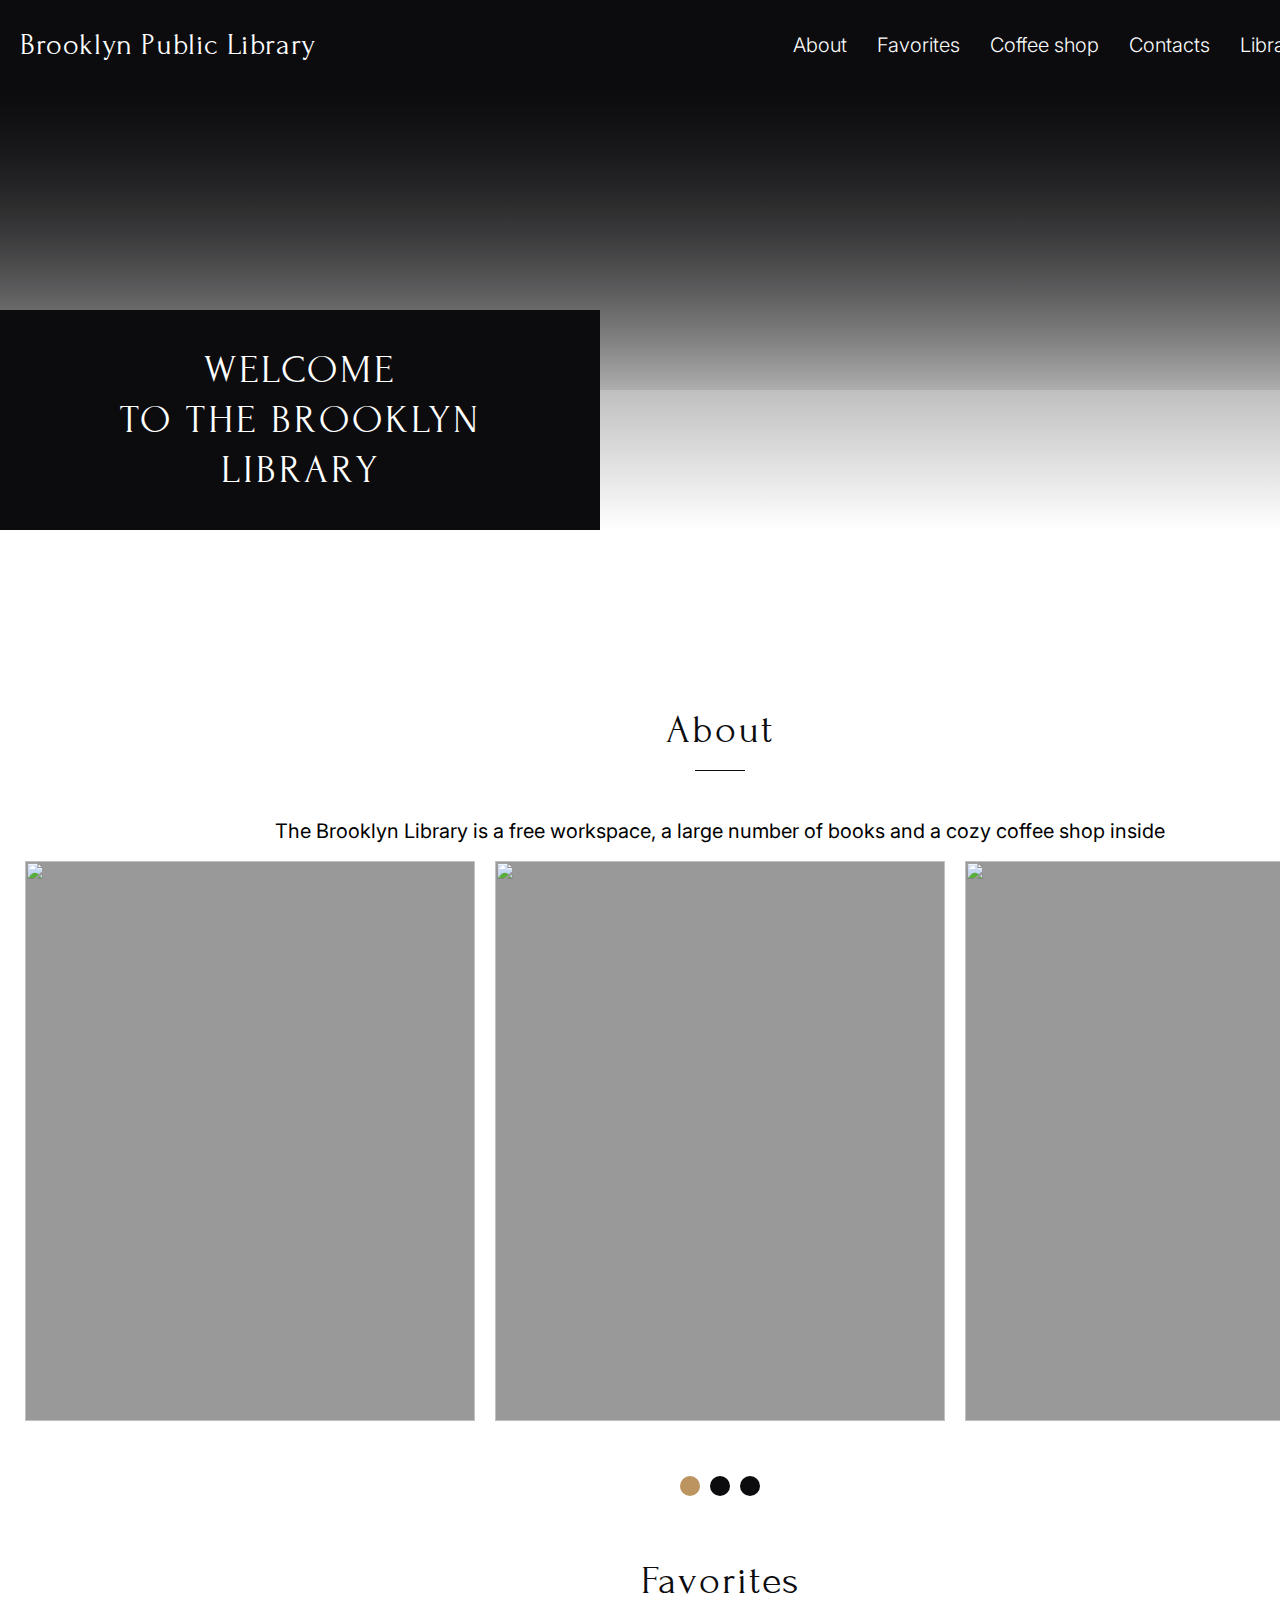
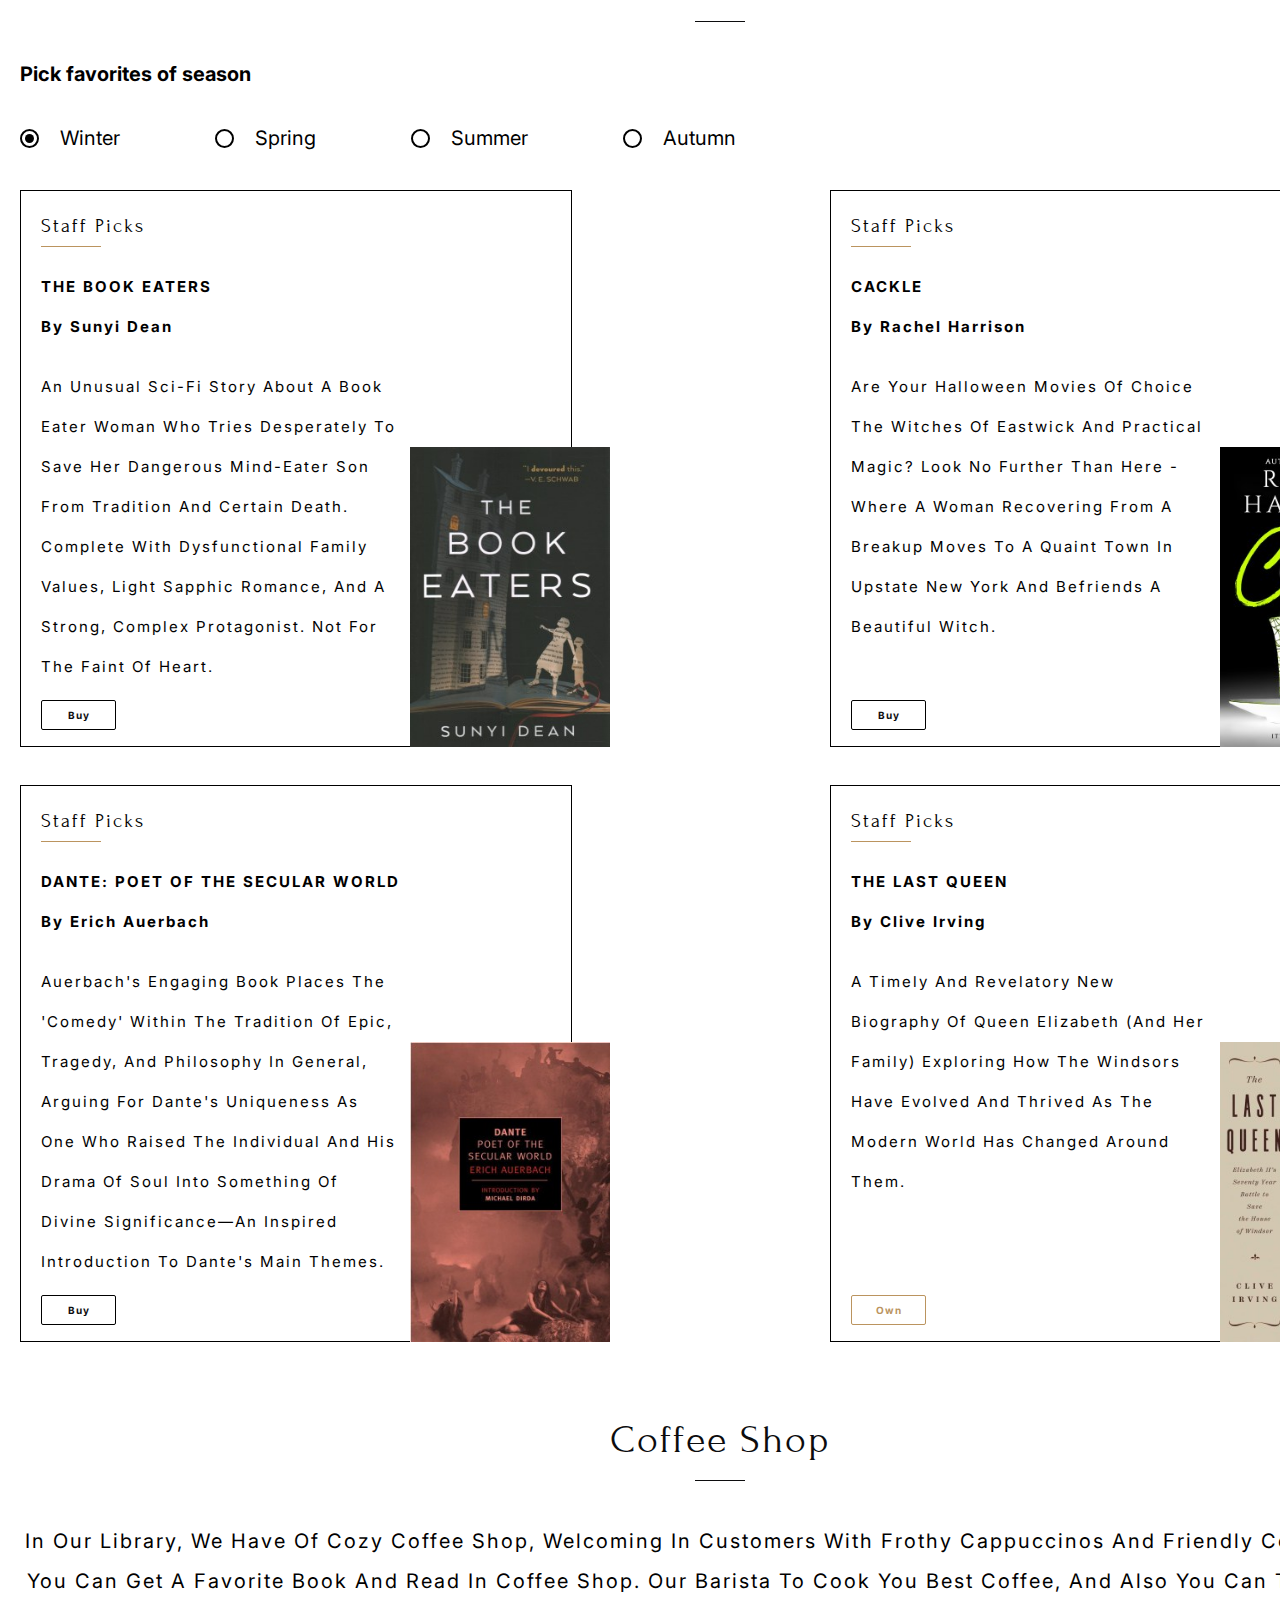
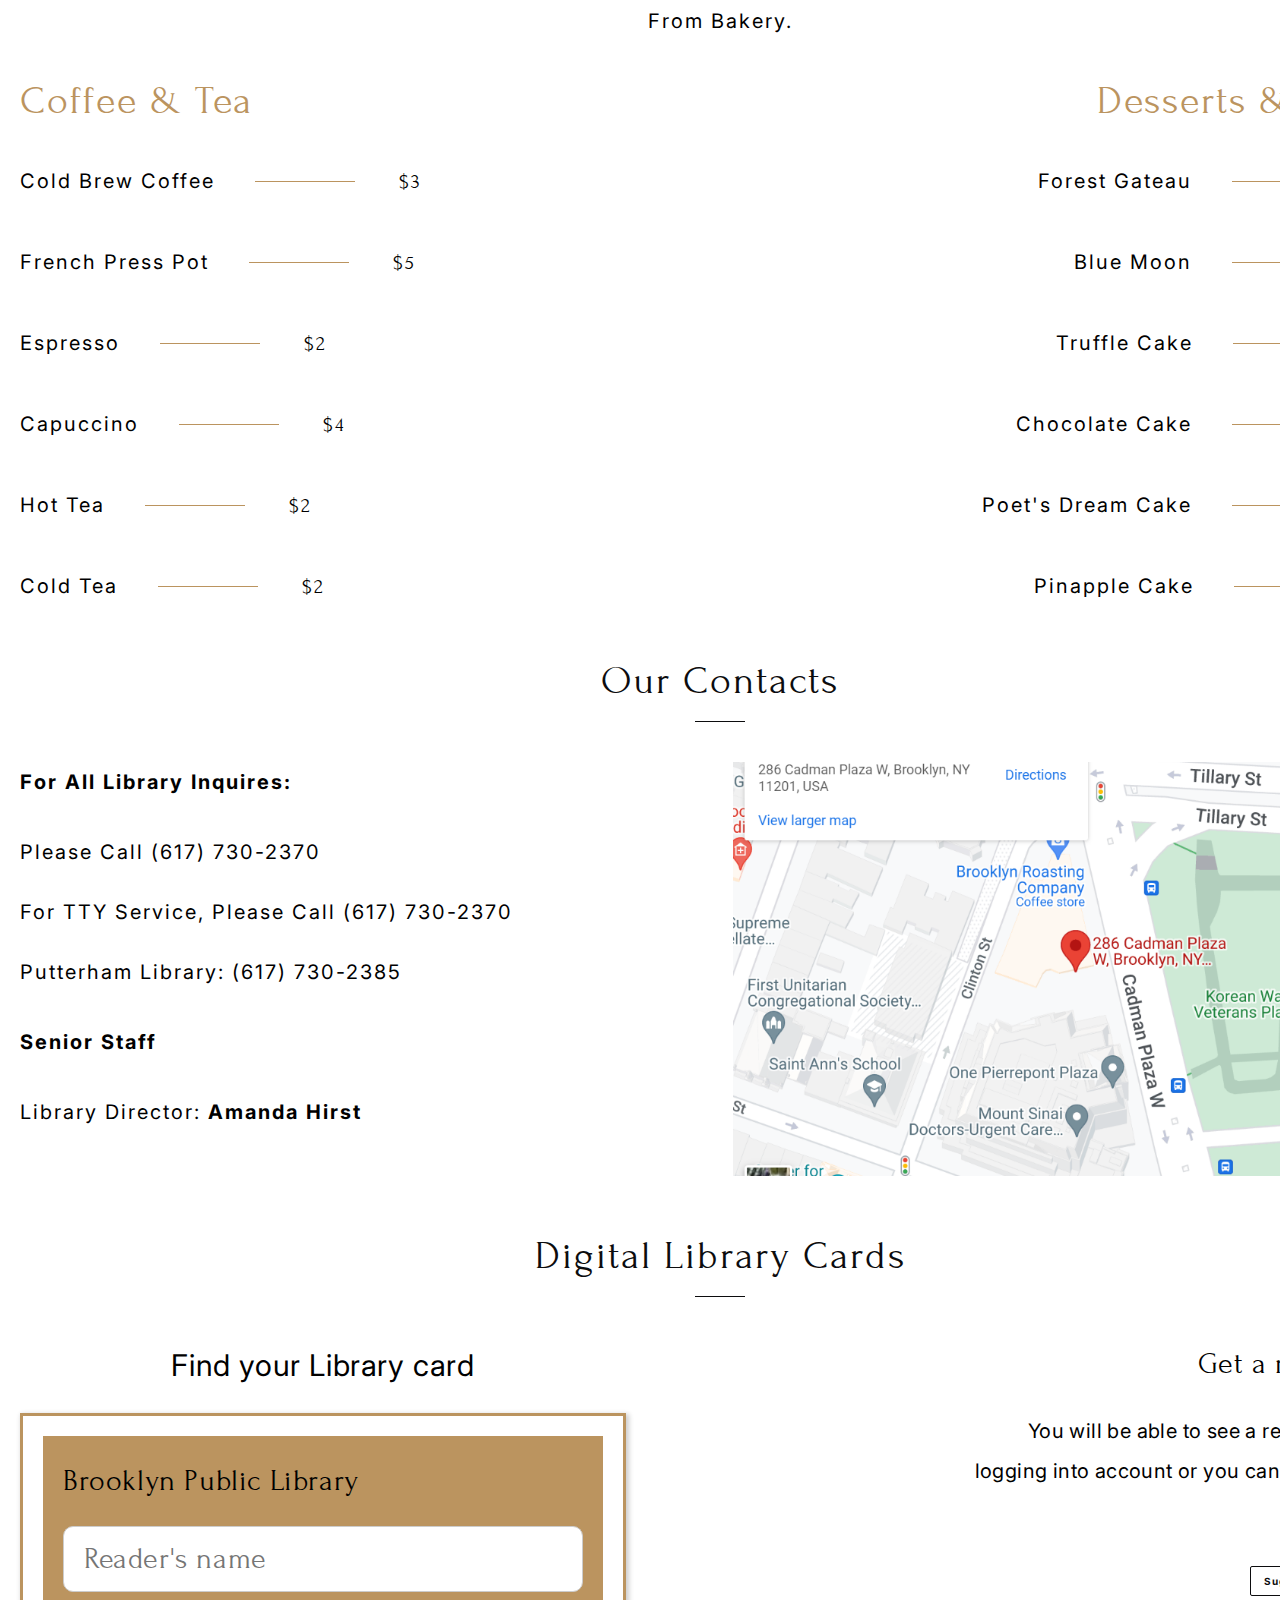
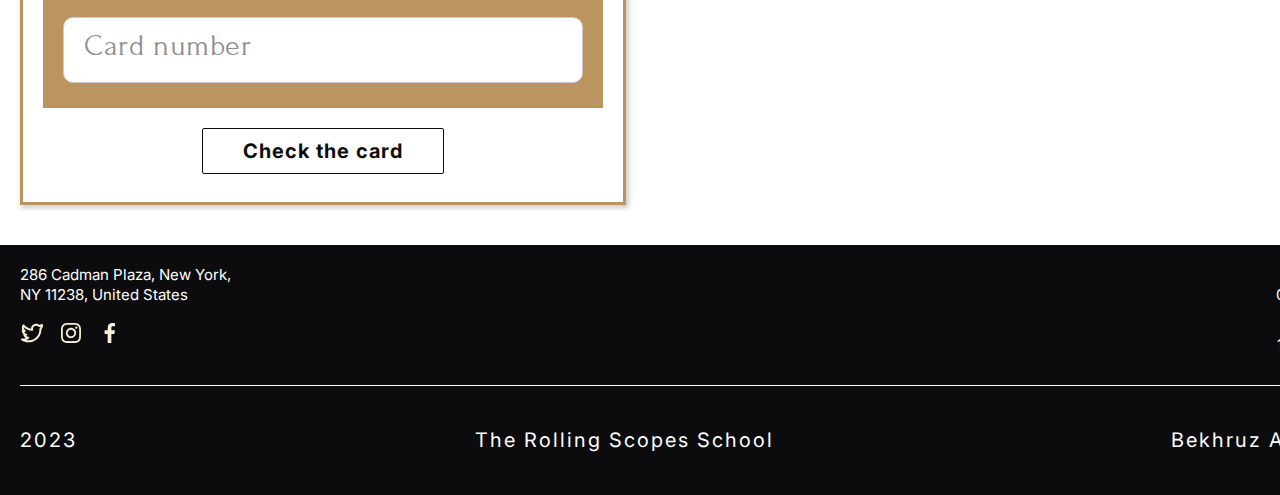
==== library/index.html @ 041064e8 "feat: change index.html, style.css, index.js files" ====
<!DOCTYPE html>
<html lang="en">

<head>
    <meta charset="UTF-8">
    <meta name="viewport" content="width=device-width, initial-scale=1.0">
    <title>Library</title>
    <link rel="stylesheet" href="style.css">
    <!------------------------------------------------------------------------->
    <link rel="preconnect" href="https://fonts.googleapis.com">
    <link rel="preconnect" href="https://fonts.gstatic.com" crossorigin>
    <link
        href="https://fonts.googleapis.com/css2?family=Forum&family=Inter:wght@100;200;300;400;500;600;700;800;900&family=Quicksand:wght@300;400;500;600;700&display=swap"
        rel="stylesheet">
    <!------------------------------------------------------------------------->
    <link rel="preconnect" href="https://fonts.googleapis.com">
    <link rel="preconnect" href="https://fonts.gstatic.com" crossorigin>
    <link
        href="https://fonts.googleapis.com/css2?family=Inter:wght@100;200;300;400;500;600;700;800;900&family=Quicksand:wght@300;400;500;600;700&display=swap"
        rel="stylesheet">
</head>

<body>
    <div class="content">
        <header class="header">

            <div class="header-left-side">
                <a href="index.html">Brooklyn Public Library</a>
            </div>

            <div class="header-right-side">
                <ul class="nav">
                    <li><a href="#about">About</a></li>
                    <li><a href="#favorites">Favorites</a></li>
                    <li><a href="#CoffeeShop">Coffee shop</a></li>
                    <li><a href="#contacts">Contacts</a></li>
                    <li><a href="#LibraryCard">Library Card</a></li>
                </ul>

                <a href="#" style="height: 38px;"><img src="img/icon_profile.svg" alt="icon_profile"
                        class="icon_profile"></a>
            </div>

        </header>

        <!------------------------------------------------------------------------->

        <section class="welcome">
            <div class="welcome_gradient">
                <div class="welcome_text_box">
                    <div class="welcome_text">Welcome </br>to the Brooklyn Library</div>
                </div>
            </div>
        </section>

        <!------------------------------------------------------------------------->

        <section class="about" id="about">
            <h2 class="title">About</h2>

            <div class="about_text">The Brooklyn Library is a free workspace, a large number of books and a cozy coffee
                shop inside</div>

            <div class="display-area">
                <div class="cards-wrapper">

                    <div class="card"><img src="/bekhruzakhmadjanov-JSFEPRESCHOOL2023Q2/library/img/img1.jpg" alt=""
                            style="width: 450px; height: 560px; object-fit: cover;">
                    </div>
                    <div class="card"><img src="/bekhruzakhmadjanov-JSFEPRESCHOOL2023Q2/library/img/img2.jpg" alt=""
                            style="width: 450px; height: 560px; object-fit: cover;">
                    </div>
                    <div class="card"><img src="/bekhruzakhmadjanov-JSFEPRESCHOOL2023Q2/library/img/img3.jpg" alt=""
                            style="width: 450px; height: 560px; object-fit: cover;">
                    </div>

                    <div class="card"><img src="/bekhruzakhmadjanov-JSFEPRESCHOOL2023Q2/library/img/img2.jpg" alt=""
                            style="width: 450px; height: 560px; object-fit: cover;">
                    </div>
                    <div class="card"><img src="/bekhruzakhmadjanov-JSFEPRESCHOOL2023Q2/library/img/img3.jpg" alt=""
                            style="width: 450px; height: 560px; object-fit: cover;">
                    </div>
                    <div class="card"><img src="/bekhruzakhmadjanov-JSFEPRESCHOOL2023Q2/library/img/img4.jpg" alt=""
                            style="width: 450px; height: 560px; object-fit: cover;">
                    </div>

                    <div class="card"><img src="/bekhruzakhmadjanov-JSFEPRESCHOOL2023Q2/library/img/img3.jpg" alt=""
                            style="width: 450px; height: 560px; object-fit: cover;">
                    </div>
                    <div class="card"><img src="/bekhruzakhmadjanov-JSFEPRESCHOOL2023Q2/library/img/img4.jpg" alt=""
                            style="width: 450px; height: 560px; object-fit: cover;">
                    </div>
                    <div class="card"><img src="/bekhruzakhmadjanov-JSFEPRESCHOOL2023Q2/library/img/img5.jpg" alt=""
                            style="width: 450px; height: 560px; object-fit: cover;">
                    </div>
                </div>
            </div>

            <div class="dots-wrapper">
                <button class="dot active"></button>
                <button class="dot"></button>
                <button class="dot"></button>
            </div>

            <script src="index.js"></script>

        </section>

        <!------------------------------------------------------------------------->

        <section class="favorites" id="favorites">
            <h2 class="title">Favorites</h2>
            <p>Pick favorites of season</p>


            <div class="season_picker">

                <label class="container">Winter
                    <input type="radio" id="winter" checked="checked" name="radio">
                    <span class="checkmark"></span>
                </label>

                <label class="container">Spring
                    <input type="radio" id="spring" name="radio">
                    <span class="checkmark"></span>
                </label>

                <label class="container">Summer
                    <input type="radio" id="summer" name="radio">
                    <span class="checkmark"></span>
                </label>

                <label class="container">Autumn
                    <input type="radio" id="autumn" name="radio">
                    <span class="checkmark"></span>
                </label>

            </div>


            <div class="favorits_items">

                <div class="first_book">
                    <div class="book_container">
                        <p class="staff_picks">Staff Picks</p>

                        <div class="book_title"> THE BOOK EATERS
                            <br>By Sunyi Dean
                        </div>
                        <p class="book_description">An unusual sci-fi story about a book eater woman who tries
                            desperately to save her dangerous mind-eater son from tradition and certain death. Complete
                            with dysfunctional family values, light Sapphic romance, and a strong, complex protagonist.
                            Not for the faint of heart.</p>

                        <button class="buy_book"><a href="#">Buy</a></button>
                    </div>
                    <img src="img/the-book-eaters.jpg" alt="the-book-eaters" class="book-img">
                </div>

                <div class="second_book">
                    <div class="book_container">
                        <p class="staff_picks">Staff Picks</p>

                        <div class="book_title">CACKLE
                            <br>By Rachel Harrison
                        </div>
                        <p class="book_description">Are your Halloween movies of choice The Witches of Eastwick and
                            Practical Magic? Look no further than here - where a woman recovering from a breakup moves
                            to a quaint town in upstate New York and befriends a beautiful witch.</p>

                        <button class="buy_book"><a href="#">Buy</a></button>
                    </div>
                    <img src="img/cackle.jpg" alt="cackle" class="book-img">
                </div>

                <div class="third_book">
                    <div class="book_container">
                        <p class="staff_picks">Staff Picks</p>

                        <div class="book_title">DANTE: POET OF THE SECULAR WORLD
                            <br>By Erich Auerbach
                        </div>
                        <p class="book_description">Auerbach's engaging book places the 'Comedy' within the tradition of
                            epic, tragedy, and philosophy in general, arguing for Dante's uniqueness as one who raised
                            the individual and his drama of soul into something of divine significance—an inspired
                            introduction to Dante's main themes.</p>

                        <button class="buy_book"><a href="#">Buy</a></button>
                    </div>
                    <img src="img/dante.jpg" alt="dante: poet-of-the-secular-world" class="book-img">
                </div>

                <div class="fourth_book">
                    <div class="book_container">
                        <p class="staff_picks">Staff Picks</p>

                        <div class="book_title">THE LAST QUEEN
                            <br>By Clive Irving
                        </div>
                        <p class="book_description">A timely and revelatory new biography of Queen Elizabeth (and her
                            family) exploring how the Windsors have evolved and thrived as the modern world has changed
                            around them.</p>

                        <button class="own_book"><a href="#">Own</a></button>
                    </div>
                    <img src="img/the-last-queen.jpg" alt="the-last-queen" class="book-img">
                </div>
            </div>

        </section>

        <!------------------------------------------------------------------------->

        <section class="CoffeeShop" id="CoffeeShop">
            <h2 class="title">Coffee Shop</h2>

            <div class="coffee_shop_text">In our library, we have of cozy coffee shop, welcoming in customers with
                frothy cappuccinos and friendly conversation.
                you can get a favorite book and read in coffee shop. Our barista to cook you best coffee, and also you
                can try desserts from bakery.</div>

            <div class="shop_menu">
                <div class="menu_left_side">
                    <div class="menu_title">Coffee & Tea</div>
                    <div class="drinks">
                        <div class="menu_item">
                            <span class="menu_text">Cold Brew Coffee</span>
                            <span class="menu_price">$3</span>
                        </div>

                        <div class="menu_item">
                            <span class="menu_text">French Press Pot</span>
                            <span class="menu_price">$5</span>
                        </div>

                        <div class="menu_item">
                            <span class="menu_text">Espresso</span>
                            <span class="menu_price">$2</span>
                        </div>

                        <div class="menu_item">
                            <span class="menu_text">Capuccino</span>
                            <span class="menu_price">$4</span>
                        </div>

                        <div class="menu_item">
                            <span class="menu_text">Hot Tea</span>
                            <span class="menu_price">$2</span>
                        </div>

                        <div class="menu_item">
                            <span class="menu_text">Cold Tea</span>
                            <span class="menu_price">$2</span>
                        </div>
                    </div>
                </div>

                <div class="menu_right_side">
                    <div class="menu_title">Desserts & Cakes</div>
                    <div class="desserts">
                        <div class="menu_item">
                            <span class="menu_text">Forest Gateau</span>
                            <span class="menu_price">$16</span>
                        </div>

                        <div class="menu_item">
                            <span class="menu_text">Blue Moon</span>
                            <span class="menu_price">$16</span>
                        </div>

                        <div class="menu_item">
                            <span class="menu_text">Truffle Cake</span>
                            <span class="menu_price">$15</span>
                        </div>

                        <div class="menu_item">
                            <span class="menu_text">Chocolate Cake</span>
                            <span class="menu_price">$18</span>
                        </div>

                        <div class="menu_item">
                            <span class="menu_text">Poet's Dream Cake</span>
                            <span class="menu_price">$16</span>
                        </div>

                        <div class="menu_item">
                            <span class="menu_text">Pinapple Cake</span>
                            <span class="menu_price">$14</span>
                        </div>
                    </div>
                </div>
            </div>
        </section>

        <!------------------------------------------------------------------------->

        <section class="contacts" id="contacts">
            <h2 class="title">Our Contacts</h2>

            <div class="contacts_content">
                <div class="contacts_left_side">
                    <div class="contacts_title">For All Library Inquires: </div>
                    <p class="contacts_text">Please call <a href="tel:+76177302370">(617) 730-2370</a>
                        <br>For TTY service, please call <a href="tel:+76177302370">(617) 730-2370</a>
                        <br>Putterham Library: <a href="tel:+76177302385">(617) 730-2385</a>
                    </p>

                    <div class="contacts_title">Senior Staff</div>
                    <p class="contacts_text">Library Director:
                        <b><a href="mailto:AmandaHirst@gmail.com">Amanda Hirst</a></b>
                    </p>
                </div>

                <div class="contacts_right_side">
                    <img src="img/map.png" alt="map" class="map">
                </div>
            </div>
        </section>

        <!------------------------------------------------------------------------->

        <section class="LibraryCard" id="LibraryCard">
            <h2 class="title">Digital Library Cards</h2>

            <div class="library_card_content">
                <div class="library_card_left_side">
                    <p class="find_card_title">Find your Library card</p>

                    <div class="find_card_box">
                        <div class="input_info_box">
                            <p class="box_title">Brooklyn Public Library</p>
                            <input type="text" class="reader_name" id="name" name="reader_name"
                                placeholder="Reader's name">
                            <input type="number" class="card_number" id="number" name="card_number"
                                placeholder="Card number">
                        </div>

                        <div class="check_button">
                            <button class="check_the_card">Check the card</button>
                        </div>
                    </div>
                </div>

                <div class="library_card_right_side">
                    <p class="get_card_title">Get a reader card</p>
                    <p class="get_card_text">You will be able to see a reader card after logging into account or you can
                        register a new account</p>

                    <div class="library_card_buttons">
                        <button class="sign_up"><a href="#">Sugn Up</a></button>
                        <button class="log_in"><a href="#">Log in</a></button>
                    </div>
                </div>
            </div>
        </section>

        <!------------------------------------------------------------------------->

        <footer>
            <div class="top">
                <div class="top_left_side">
                    <p class="footer_address">286 Cadman Plaza, New York, NY 11238, United States</p>
                    <div class="social_media">
                        <ul>
                            <li><a href="https://twitter.com/"><img src="img/u_twitter-alt.svg" alt="twitter"></a></li>
                            <li><a href="https://www.instagram.com/"><img src="img/u_instagram.svg" alt="instagram"></a>
                            </li>
                            <li><a href="https://www.facebook.com/"><img src="img/u_facebook-f.svg" alt="facebook"></a>
                            </li>
                        </ul>
                    </div>
                </div>

                <div class="top_right_side">
                    <p>Mon - Fri
                        <br>08:00 am - 07:00 pm
                    </p>

                    <p>Sat - Sun
                        <br>10:00 am - 06:00 pm
                    </p>
                </div>
            </div>

            <div class="bottom">
                <p>2023</p>
                <p class="rs_school"><a href="https://rs.school/js-stage0/">The Rolling Scopes School</a></p>
                <p><a href="https://github.com/Bekhruzakhmadjanov">Bekhruz Akhmadjonov</a></p>
            </div>
        </footer>

    </div> <!-- End div 'content' -->
</body>

</html>
---- library/style.css ----
body {
    display: flex;
    flex-direction: column;
    justify-content: center;
    background: #000000;
    margin: 0;
    padding: 0;
}

.content {
    max-width: 1440px;
    margin: 0 auto;
    background: linear-gradient(180deg, #0C0C0E 0%, #0C0C0E 0.01%, rgba(255, 255, 255, 0.1) 10%);
    background-color: #FFF;
}


/*********************************************/


.header {
    width: 1440px;
    max-height: 90px;
    left: 0px;
    top: 0px;

    background: #0C0C0E;

    display: flex;
    align-items: center;
    justify-content: center;
    justify-content: space-between;
}

.header-left-side {
    padding: 20px;
    color: #FFF;
    font-family: 'Forum', cursive;
    font-size: 30px;
    font-style: normal;
    font-weight: 400;
    line-height: 50px;
    /* 166.667% */
    letter-spacing: 0.6px;
}

.header-right-side {
    padding: 0 20px;
    color: #FFF;
    font-family: 'Inter', sans-serif;
    font-size: 20px;
    font-style: normal;
    font-weight: 300;
    line-height: 50px;
    /* 250% */
    display: flex;
    align-items: center;
    justify-content: center;
    gap: 40px;
}

ul.nav {
    gap: 30px;
}

.icon_profile {
    width: 28px;
    height: 28px;
}


/*********************************************/


.welcome {
    background-image: url("https://i.ibb.co/bB6SVSM/welcome-1440.jpg");
    background-size: cover;
    background-position: center;
    width: 100%;
    height: 600px;
}

.welcome_text {
    background-color: #0C0C0E;
    color: #FFF;
    text-align: center;
    font-family: 'Forum', cursive;
    font-size: 40px;
    font-style: normal;
    font-weight: 400;
    line-height: 50px;
    /* 125% */
    letter-spacing: 3px;
    text-transform: uppercase;

    width: 520px;
    display: flex;
    height: 150px;
    padding: 35px 40px;
    justify-content: center;
    align-items: center;
    flex-shrink: 0;
}

.welcome_text_box {
    padding-top: 220px;
}

.welcome_gradient {
    width: 1440px;
    height: 300px;
    flex-shrink: 0;
    background: linear-gradient(180deg, #0C0C0E 0%, #0C0C0E 0.01%, rgba(18, 18, 21, 0.10) 100%);
}


/*********************************************/


.about {
    background-color: #FFF;
}

.title {
    display: flex;
    justify-content: center;
    align-items: center;
    flex-direction: column;
    padding: 20px;
    margin: 0;
}

.title::after {
    width: 50px;
    height: 1px;
    flex-shrink: 0;
    background: #0C0C0E;
    content: "";
    display: block;
    margin: 20px auto;
}

.about_text {
    color: #000;
    text-align: center;
    font-family: Inter;
    font-size: 20px;
    font-style: normal;
    font-weight: 400;
    line-height: 40px;
    /* 200% */
}

.card {
    height: 560px;
    background-color: rgba(0, 0, 0, 0.4);
    color: white;
    font-size: 40px;
    margin: 10px;
    flex: 200px 0 0;
}

.cards img {
    width: 100%;
    object-fit: cover;
}

.cards-wrapper {
    display: flex;
    transition: ease 0.5s;
}

.display-area {
    width: 1410px;
    overflow-x: hidden;
    margin: auto;
}

.dots-wrapper {
    display: flex;
    justify-content: center;
    margin: auto;
    padding: 40px 0;
}

.dot {
    border: none;
    background: #0C0C0E;
    width: 20px;
    height: 20px;
    margin: 5px;
    border-radius: 50%;
    outline: none;
}

.dot:hover {
    background: #BB945F;
    transition: 0.3s;
    cursor: pointer;
}

.dot.active {
    background: #BB945F;
}



/*********************************************/

.favorites {
    display: flex;
    flex-direction: column;
}


.favorites p {
    color: #000;
    font-family: Inter;
    font-size: 20px;
    font-style: normal;
    font-weight: 700;
    line-height: normal;
    padding: 0 20px;
    margin: 0;
}


.season_picker .container {
    position: relative;
    padding: 0 90px 0 40px;
    cursor: pointer;

    color: #000;
    font-family: Inter;
    font-size: 20px;
    font-style: normal;
    font-weight: 400;
    line-height: normal;
}

.season_picker {
    padding: 40px 0 0 20px;
}

/* Hide the browser's default radio button */
.season_picker .container input {
    position: absolute;
    opacity: 0;
    cursor: pointer;
}

/* Create a custom radio button */
.checkmark {
    position: absolute;
    top: 2.5px;
    left: 0;
    height: 15px;
    width: 15px;
    border-radius: 50%;
    border: 2px solid #000;
}

/* Create the indicator (the dot/circle - hidden when not checked) */
.checkmark:after {
    content: "";
    position: absolute;
    display: none;
}

/* Show the indicator (dot/circle) when checked */
.season_picker .container input:checked~.checkmark:after {
    display: block;
}

/* Style the indicator (dot/circle) */
.season_picker .container .checkmark:after {
    top: 3px;
    left: 3px;
    width: 9px;
    height: 9px;
    border-radius: 50%;
    background: #000;
}


.favorits_items {
    display: flex;
    flex-direction: row;
    margin: 0;
    flex-wrap: wrap;
    column-gap: 200px;
    padding-bottom: 40px;
}

.first_book {
    width: 590px;
    height: 555px;
    flex-shrink: 0;

    padding: 40px 0 0 20px;
    display: flex;
    position: relative;
}

.second_book {
    width: 590px;
    height: 555px;
    flex-shrink: 0;

    padding: 40px 0 0 20px;
    display: flex;
    position: relative;
}

.third_book {
    width: 590px;
    height: 555px;
    flex-shrink: 0;

    padding: 40px 0 0 20px;
    display: flex;
    position: relative;
}

.fourth_book {
    width: 590px;
    height: 555px;
    flex-shrink: 0;

    padding: 40px 0 0 20px;
    display: flex;
    position: relative;
}

.book_container {
    width: 550px;
    height: 555px;
    flex-shrink: 0;
    border: 1px solid #000;
}

p.staff_picks {
    color: #000;
    font-family: Forum;
    font-size: 20px;
    font-style: normal;
    font-weight: 400;
    line-height: 40px;
    letter-spacing: 2px;
    text-transform: capitalize;

    padding: 15px 0 20px 20px;
}

p.staff_picks::after {
    content: '';
    display: block;
    width: 60px;
    height: 1px;
    background: #BB945F;
}

.book_title {
    color: #000;
    font-family: Inter;
    font-size: 15px;
    font-style: normal;
    font-weight: 700;
    line-height: 40px;
    letter-spacing: 2px;
    text-transform: capitalize;

    padding-left: 20px;
}

p.book_description {
    padding: 20px 175px 15px 20px;
    color: #000;
    font-family: Inter;
    font-size: 15px;
    font-style: normal;
    font-weight: 400;
    line-height: 40px;
    letter-spacing: 2px;
    text-transform: capitalize;
}

.book-img {
    position: absolute;

    width: 200px;
    height: 300px;
    right: 0px;
    bottom: -2px;
}

.buy_book {
    position: absolute;
    background: none;
    border: 1px solid #000;
    border-radius: 2px;
    width: 75px;
    height: 30px;
    bottom: 0;
    margin: 0 0 15px 20px;
}

.buy_book a {
    color: #0C0C0E;
    text-align: center;
    font-family: Inter;
    font-size: 10px;
    font-style: normal;
    font-weight: 700;
    line-height: normal;
    letter-spacing: 1px;

    display: flex;
    justify-content: center;
    align-items: center;
}

.buy_book:hover {
    background-color: #BB945F;
    border: none;
    transition: 0.6s;
    cursor: pointer;
}

.own_book {
    position: absolute;
    background: none;
    border: 1px solid #BB945F;
    border-radius: 2px;
    width: 75px;
    height: 30px;
    bottom: 0;
    margin: 0 0 15px 20px;
}

.own_book a {
    color: #BB945F;
    text-align: center;
    font-family: Inter;
    font-size: 10px;
    font-style: normal;
    font-weight: 700;
    line-height: normal;
    letter-spacing: 1px;

    display: flex;
    justify-content: center;
    align-items: center;
}

.own_book:hover {
    box-shadow: 2px 2px 5px 1px rgba(0, 0, 0, .2);
    transition: 0.6s;
    cursor: pointer;
}


/*********************************************/


.CoffeeShop {
    padding: 20px;
}

.coffee_shop_text {
    color: #000;
    text-align: center;
    font-family: Inter;
    font-size: 20px;
    font-style: normal;
    font-weight: 400;
    line-height: 40px;
    /* 200% */
    letter-spacing: 2px;
    text-transform: capitalize;

    padding: 0 0 40px 0;
}

.shop_menu {
    display: flex;
    flex-direction: row;
    gap: 560px;

    width: 1400px;
    height: 520px;
}

.menu_title {
    color: #BB945F;
    font-family: Forum;
    font-size: 40px;
    font-style: normal;
    font-weight: 400;
    line-height: 40px;
    /* 100% */
    letter-spacing: 2px;
    text-transform: capitalize;
    padding-bottom: 20px;
}

.drinks {
    display: flex;
    flex-direction: column;
}

.desserts {
    display: flex;
    flex-direction: column;
    text-align: end;
    column-gap: 60px;
}

.menu_right_side {
    text-align: end;
}

.menu_item span {
    display: inline;
    line-height: 80px;
}

.menu_price {
    padding-left: 180px;

    color: #000;
    font-family: Forum;
    font-size: 20px;
    font-style: normal;
    font-weight: 400;
    line-height: 40px;
    /* 200% */
    letter-spacing: 2px;
    text-transform: capitalize;
}

.menu_text {
    position: relative;
    color: #000;
    font-family: Inter;
    font-size: 20px;
    font-style: normal;
    font-weight: 400;
    line-height: 40px;
    /* 200% */
    letter-spacing: 2px;
    text-transform: capitalize;
}

.menu_left_side .menu_text::after {
    position: absolute;
    content: '';
    display: block;
    width: 100px;
    height: 1px;

    right: -140px;
    top: 50%;

    background: #BB945F;
}

.menu_right_side .menu_text::after {
    position: absolute;
    content: '';
    display: block;
    width: 100px;
    height: 1px;

    right: -140px;
    top: 50%;

    background: #BB945F;
}


/*********************************************/


.contacts {
    padding: 20px;
}

.contacts_content {
    display: flex;
    justify-content: space-between;
}

.contacts_title {
    color: #000;
    font-family: Inter;
    font-size: 20px;
    font-style: normal;
    font-weight: 700;
    line-height: 40px;
    /* 200% */
    letter-spacing: 2px;
    text-transform: capitalize;
}

.contacts_text {
    color: #000;
    font-family: Inter;
    font-size: 20px;
    font-style: normal;
    font-weight: 400;
    line-height: 60px;
    /* 200% */
    letter-spacing: 2px;
    text-transform: capitalize;
}

.contacts_right_side {
    width: 696px;
    height: 414px;
    overflow: hidden;
}

.contacts_text a {
    color: #000;
}

.map {
    width: 100%;
    height: 100%;
    object-fit: cover;
}


/*********************************************/


.LibraryCard {
    padding: 20px;
}

.LibraryCard .title {
    padding-bottom: 0;
}

.library_card_content {
    display: flex;
    justify-content: space-between;
    padding-bottom: 20px;
}

.find_card_title {
    color: #000;
    text-align: center;
    font-family: Inter;
    font-size: 30px;
    font-style: normal;
    font-weight: 400;
    line-height: normal;
    letter-spacing: 0.6px;
}

.get_card_title {
    color: #000;
    text-align: end;
    font-family: Forum;
    font-size: 30px;
    font-style: normal;
    font-weight: 400;
    line-height: normal;
    letter-spacing: 0.6px;
}

.find_card_box {
    width: 600px;
    height: 386px;
    border: 3px solid #BB945F;
    background: #FFF;
    box-shadow: 2px 2px 5px 1px rgba(0, 0, 0, .2);
}

.input_info_box {
    margin: 20px;
    width: 560px;
    height: 272px;
    background: #BB945F;
}

.box_title {
    color: #000;
    font-family: Forum;
    font-size: 30px;
    font-style: normal;
    font-weight: 400;
    line-height: 50px;
    /* 166.667% */
    letter-spacing: 0.6px;

    margin: 0;
    padding: 20px;
}

.reader_name,
.card_number {
    width: 520px;
    height: 66px;
    padding: 8px 20px;
    margin: 0 0 25px 20px;
    display: inline-block;
    border: 1px solid #ccc;
    border-radius: 10px;
    background: #FFF;
    box-sizing: border-box;
}

.reader_name,
.card_number::placeholder {
    color: #8E8E8E;
    font-family: Forum;
    font-size: 30px;
    font-style: normal;
    font-weight: 400;
    line-height: 50px;
    /* 166.667% */
    letter-spacing: 0.6px;
}

.check_the_card {
    display: inline-flex;
    padding: 10px 40px;
    align-items: flex-end;
    border-radius: 2px;
    border: 1px solid #0C0C0E;

    color: #0C0C0E;
    background: none;
    text-align: center;
    font-family: Inter;
    font-size: 20px;
    font-style: normal;
    font-weight: 700;
    line-height: normal;
    letter-spacing: 1px;
}

.check_button {
    display: flex;
    justify-content: center;
    align-items: center;
}

.library_card_right_side {
    width: 456px;
    height: 253px;
}

.get_card_text {
    color: #000;
    text-align: right;
    font-family: Inter;
    font-size: 20px;
    font-style: normal;
    font-weight: 400;
    line-height: 40px;
    /* 200% */
    letter-spacing: 0.4px;

    margin: 0;
}

.library_card_buttons {
    display: flex;
    justify-content: end;
    gap: 20px;
    padding-top: 35px;
}

.sign_up,
.log_in {
    display: flex;
    width: 75px;
    height: 30px;
    padding: 10px 0px;
    justify-content: center;
    align-items: center;
    background: none;

    border-radius: 2px;
    border: 1px solid #0C0C0E;
}

.sign_up a,
.log_in a {
    color: #0C0C0E;
    font-family: Inter;
    font-size: 10px;
    font-style: normal;
    font-weight: 700;
    line-height: normal;
    letter-spacing: 1px;
}

.LibraryCard button:hover {
    cursor: pointer;
    background-color: #BB945F;
    border: none;
    transition: 0.5s;
}


/*********************************************/


footer {
    width: 1440px;
    height: 250px;
    background: #0C0C0E;
}

.top {
    display: flex;
    flex-direction: row;
    justify-content: space-between;
    position: relative;
}

.top_left_side,
.top_right_side {
    padding: 20px;
}

.footer_address {
    color: #FFF;
    font-family: Inter;
    font-size: 15px;
    font-style: normal;
    font-weight: 400;
    line-height: 20px;
    /* 133.333% */
    width: 229px;
    flex-shrink: 0;
    margin: 0;
}

.social_media ul {
    gap: 15px;
}

.top_right_side p {
    color: #FFF;
    text-align: right;
    font-family: Inter;
    font-size: 15px;
    font-style: normal;
    font-weight: 400;
    line-height: 20px;
    /* 133.333% */
    margin: 0;
    padding-bottom: 10px;
}

.top::after {
    position: absolute;
    content: '';
    display: block;
    width: 1400px;
    height: 1px;
    background: #FFF;
    top: 140px;
    left: 20px;
}

.bottom {
    position: relative;
    display: flex;
    justify-content: space-between;
    top: 15px;
    padding: 0 20px;
}


.bottom p {
    color: #FFF;
    text-align: center;
    font-family: Inter;
    font-size: 20px;
    font-style: normal;
    font-weight: 400;
    line-height: 40px;
    /* 200% */
    letter-spacing: 2px;
}


/*********************************************/


a {
    text-decoration: none;
    color: #FFF;
    padding: 0;
    margin: 0;
}

ul {
    list-style-type: none;
    padding: 0;
    display: flex;
}

.title {
    color: #0C0C0E;
    font-family: Forum;
    font-size: 40px;
    font-style: normal;
    font-weight: 400;
    line-height: 40px;
    /* 100% */
    letter-spacing: 2px;
    text-transform: capitalize;
    display: flex;
    justify-content: center;
}

.title::after {
    width: 50px;
    height: 1px;
    flex-shrink: 0;
}
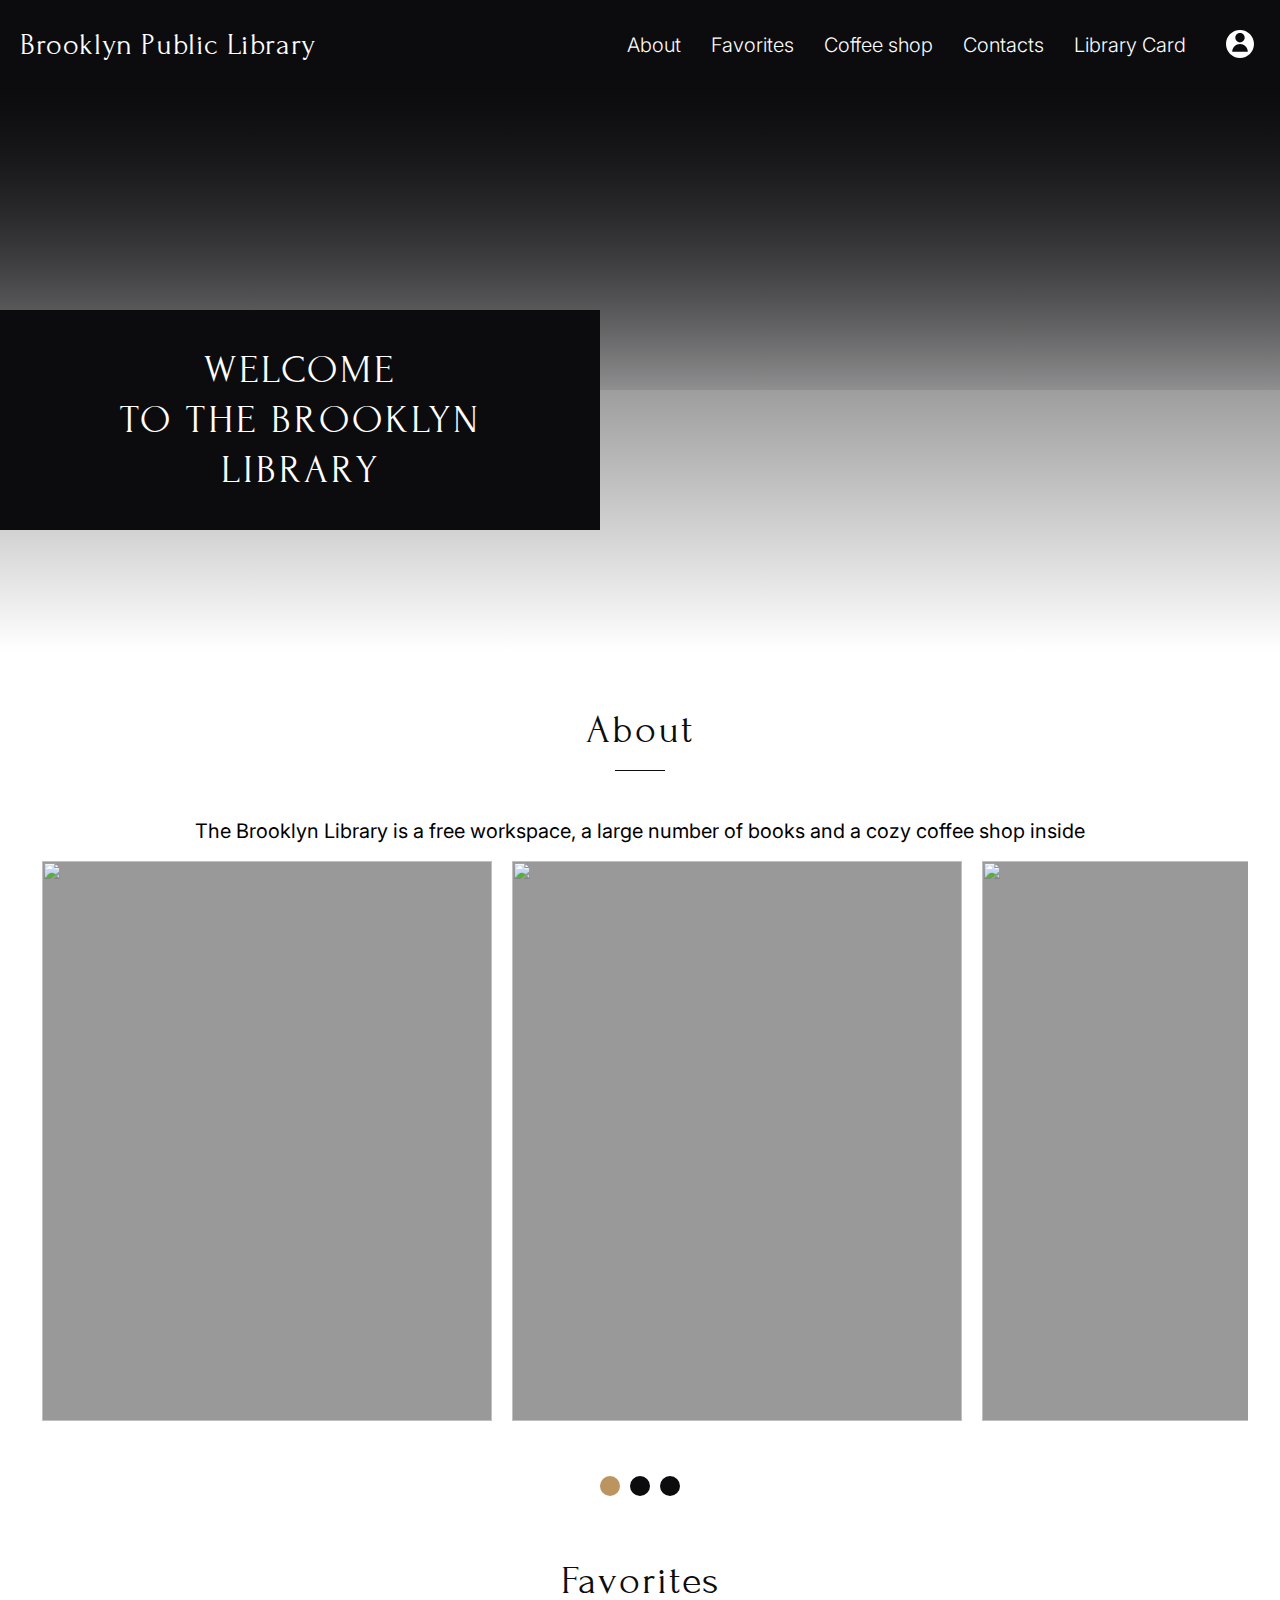
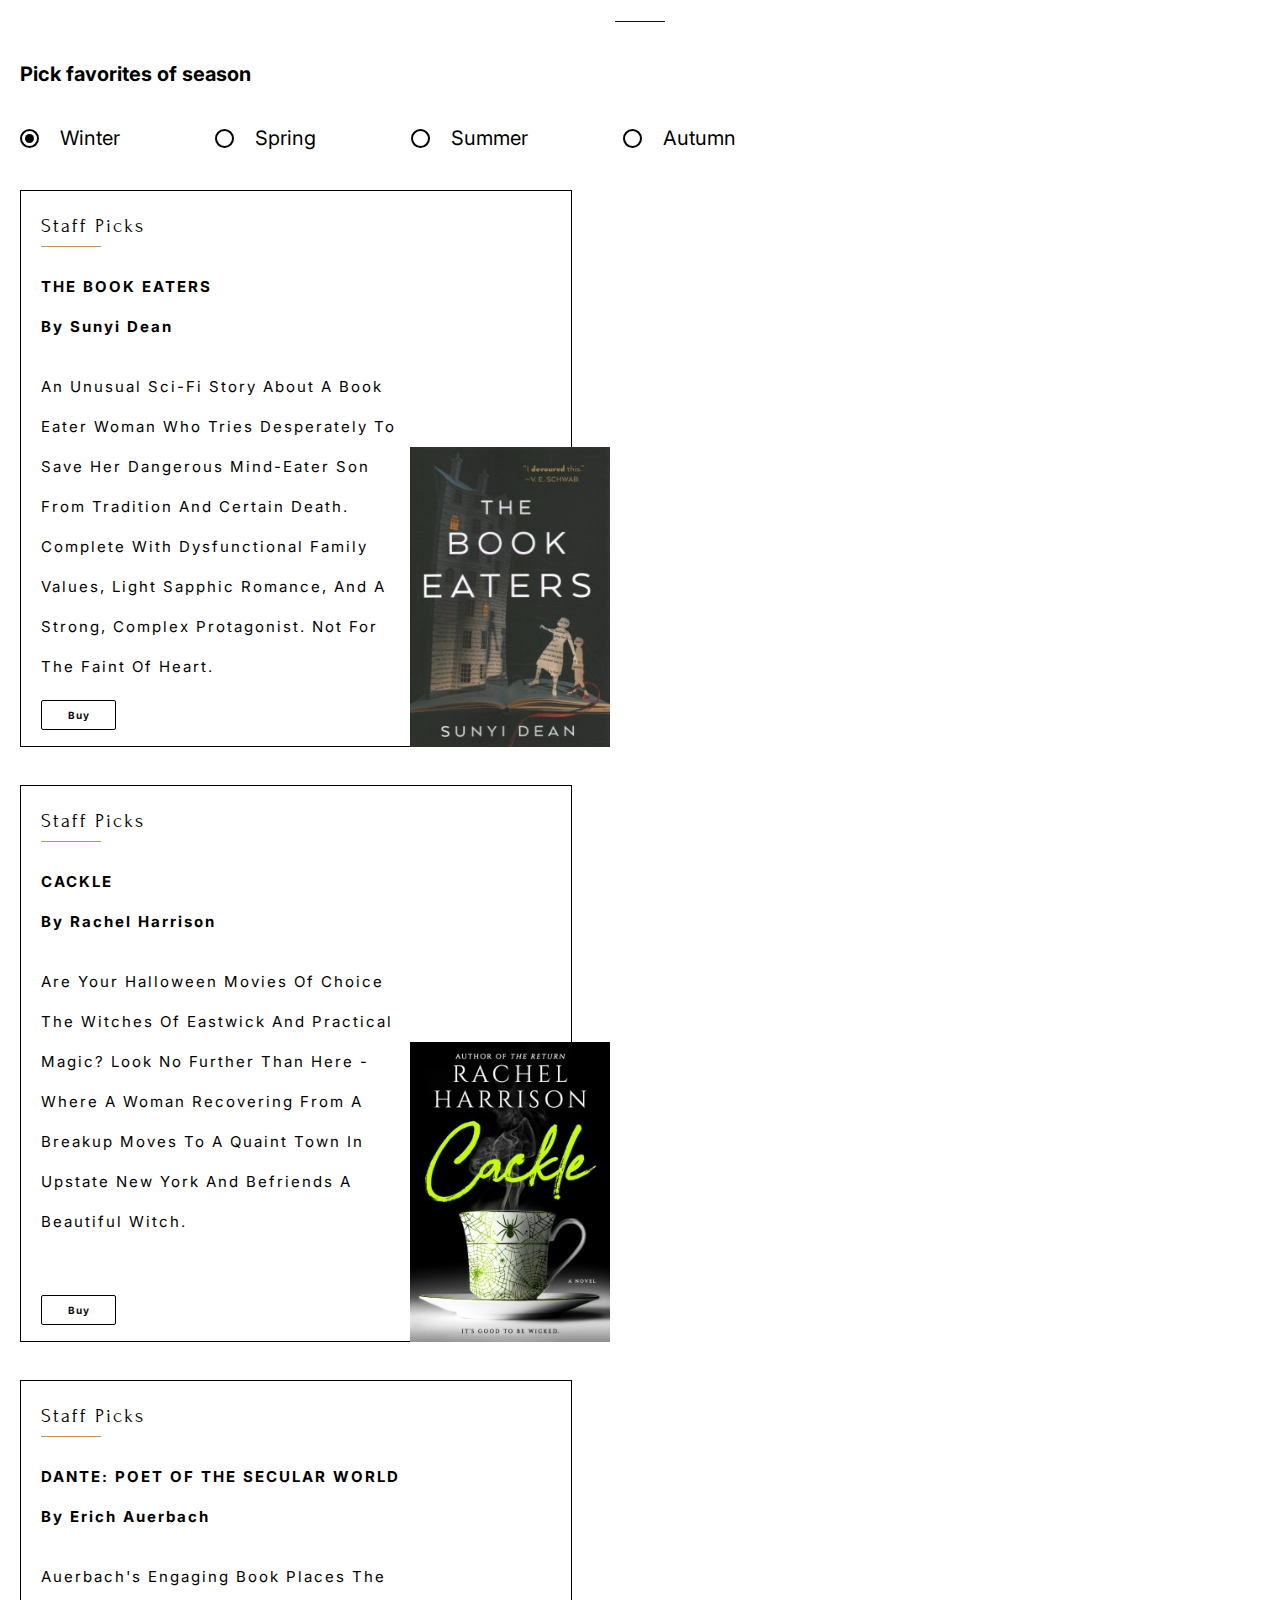
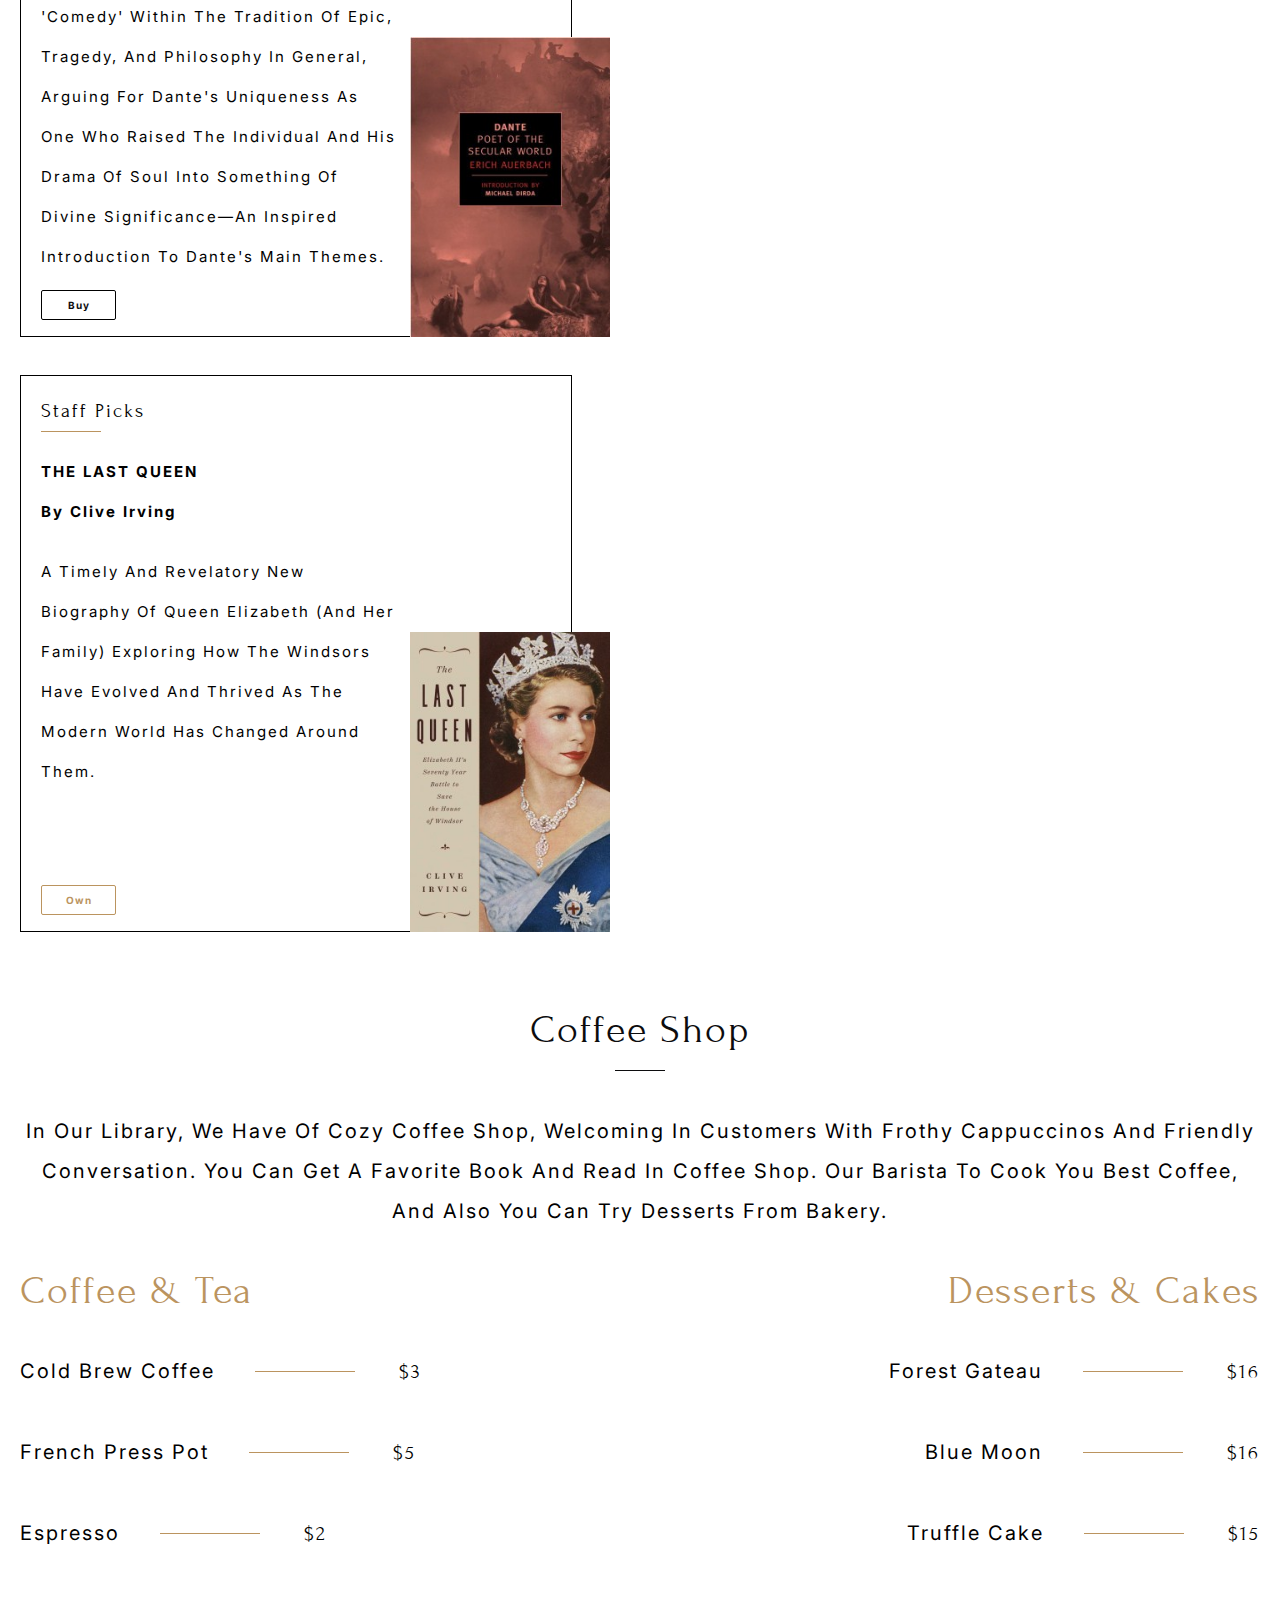
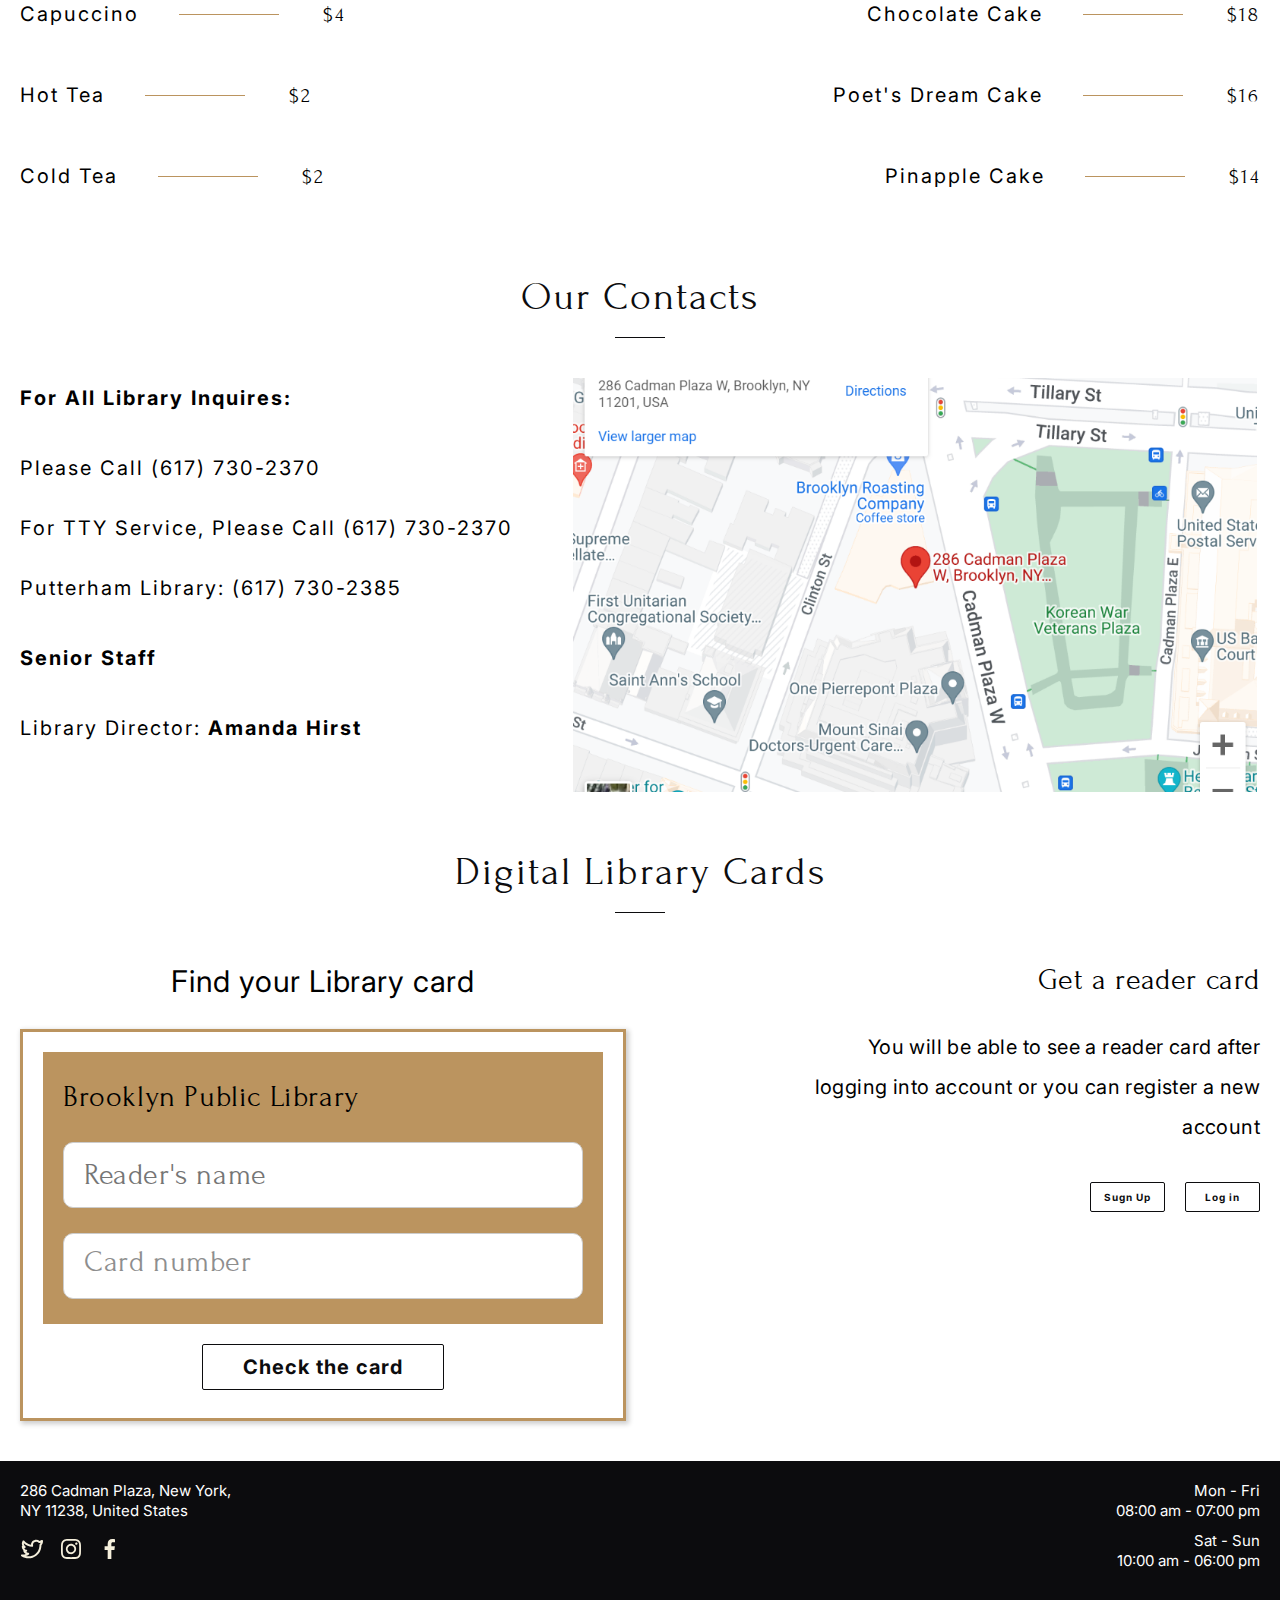
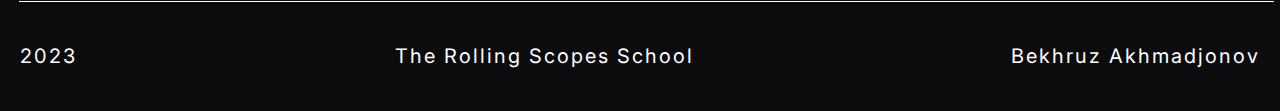
==== commit 450cacb4: "feat: update index.html, style.css files" ====
--- a/library/index.html
+++ b/library/index.html
@@ -29,6 +29,14 @@
             </div>
 
             <div class="header-right-side">
+                <div class="nav-btn">
+                    <label for="nav-check">
+                        <span></span>
+                        <span></span>
+                        <span></span>
+                    </label>
+                </div>
+
                 <ul class="nav">
                     <li><a href="#about">About</a></li>
                     <li><a href="#favorites">Favorites</a></li>
--- a/library/style.css
+++ b/library/style.css
@@ -5,6 +5,7 @@
     background: #000000;
     margin: 0;
     padding: 0;
+    width: auto;
 }
 
 .content {
@@ -12,6 +13,7 @@
     margin: 0 auto;
     background: linear-gradient(180deg, #0C0C0E 0%, #0C0C0E 0.01%, rgba(255, 255, 255, 0.1) 10%);
     background-color: #FFF;
+    width: 100%;
 }
 
 
@@ -19,7 +21,7 @@
 
 
 .header {
-    width: 1440px;
+    width: 100%;
     max-height: 90px;
     left: 0px;
     top: 0px;
@@ -45,7 +47,7 @@
 }
 
 .header-right-side {
-    padding: 0 20px;
+    padding: 0 2%;
     color: #FFF;
     font-family: 'Inter', sans-serif;
     font-size: 20px;
@@ -67,6 +69,76 @@
     width: 28px;
     height: 28px;
 }
+
+.header-right-side .nav-btn {
+    display: none;
+}
+
+.header-right-side #nav-check {
+    display: none;
+}
+
+@media (max-width:768px) {
+    .header-right-side  .nav-btn {
+      display: inline-block;
+      position: absolute;
+      right: 0px;
+      top: 0px;
+    }
+
+    .header-right-side  .nav-btn  label {
+      display: flex;
+      flex-direction: column;
+      row-gap: 5px;
+      width: 50px;
+      height: 50px;
+      padding: 15px;
+      border: none;
+      border-top-right-radius: 10px;
+    }
+
+    .header-right-side  .nav-btn  label:hover,
+    .header-right-side  #nav-check:checked ~ .nav-btn  label {
+      background-color: rgba(0, 0, 0, 0.3);
+      cursor: pointer;
+    }
+
+    .header-right-side  .nav-btn  label  span {
+      display: block;
+      width: 25px;
+      height: 5px;
+      background-color: #eee;
+      border-radius: 5px;
+    }
+
+    .header-right-side  .nav {
+      position: absolute;
+      display: block;
+      width: 100%;
+      background-color: #333;
+      height: 0px;
+      transition: all 0.3s ease-in;
+      overflow-y: hidden;
+      top: 50px;
+      left: 0px;
+    }
+
+    .header-right-side  .nav  a {
+      display: block;
+      width: 100%;
+      padding-left: 20px;
+    }
+    
+    .header-right-side  #nav-check:not(:checked) ~ .nav {
+      height: 0px;
+    }
+    
+    .header-right-side  #nav-check:checked ~ .nav {
+      height: 250px;
+      overflow-y: hidden;
+    }
+}
+
 
 
 /*********************************************/
@@ -107,7 +179,7 @@
 }
 
 .welcome_gradient {
-    width: 1440px;
+    width: 100%;
     height: 300px;
     flex-shrink: 0;
     background: linear-gradient(180deg, #0C0C0E 0%, #0C0C0E 0.01%, rgba(18, 18, 21, 0.10) 100%);
@@ -171,7 +243,7 @@
 }
 
 .display-area {
-    width: 1410px;
+    width: 95%;
     overflow-x: hidden;
     margin: auto;
 }
@@ -485,10 +557,8 @@
 .shop_menu {
     display: flex;
     flex-direction: row;
-    gap: 560px;
-
-    width: 1400px;
-    height: 520px;
+    justify-content: space-between;
+    flex-wrap: wrap;
 }
 
 .menu_title {
@@ -589,6 +659,7 @@
 .contacts_content {
     display: flex;
     justify-content: space-between;
+    flex-wrap: wrap;
 }
 
 .contacts_title {
@@ -647,6 +718,7 @@
     display: flex;
     justify-content: space-between;
     padding-bottom: 20px;
+    flex-wrap: wrap;
 }
 
 .find_card_title {
@@ -812,7 +884,7 @@
 
 
 footer {
-    width: 1440px;
+    width: 100%;
     height: 250px;
     background: #0C0C0E;
 }
@@ -863,11 +935,11 @@
     position: absolute;
     content: '';
     display: block;
-    width: 1400px;
+    width: 98%;
     height: 1px;
     background: #FFF;
     top: 140px;
-    left: 20px;
+    left: 1.5%;
 }
 
 .bottom {
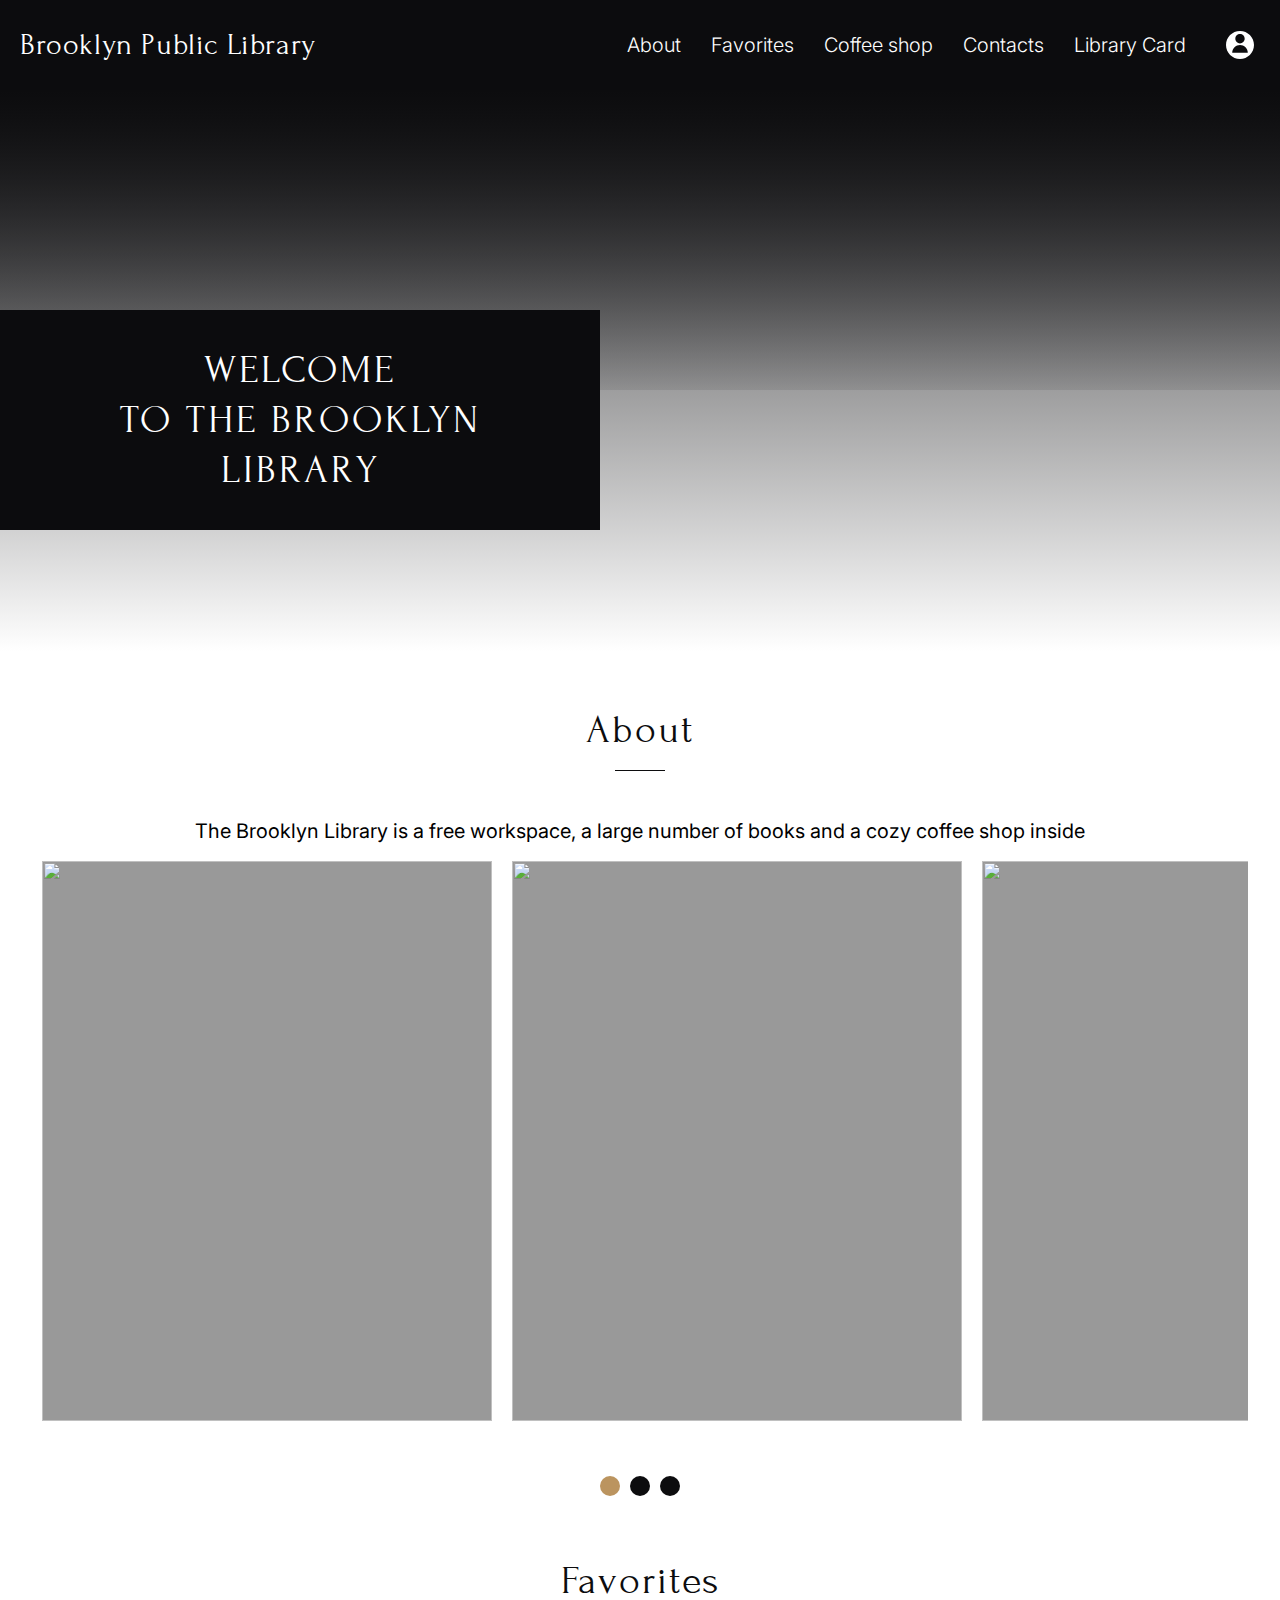
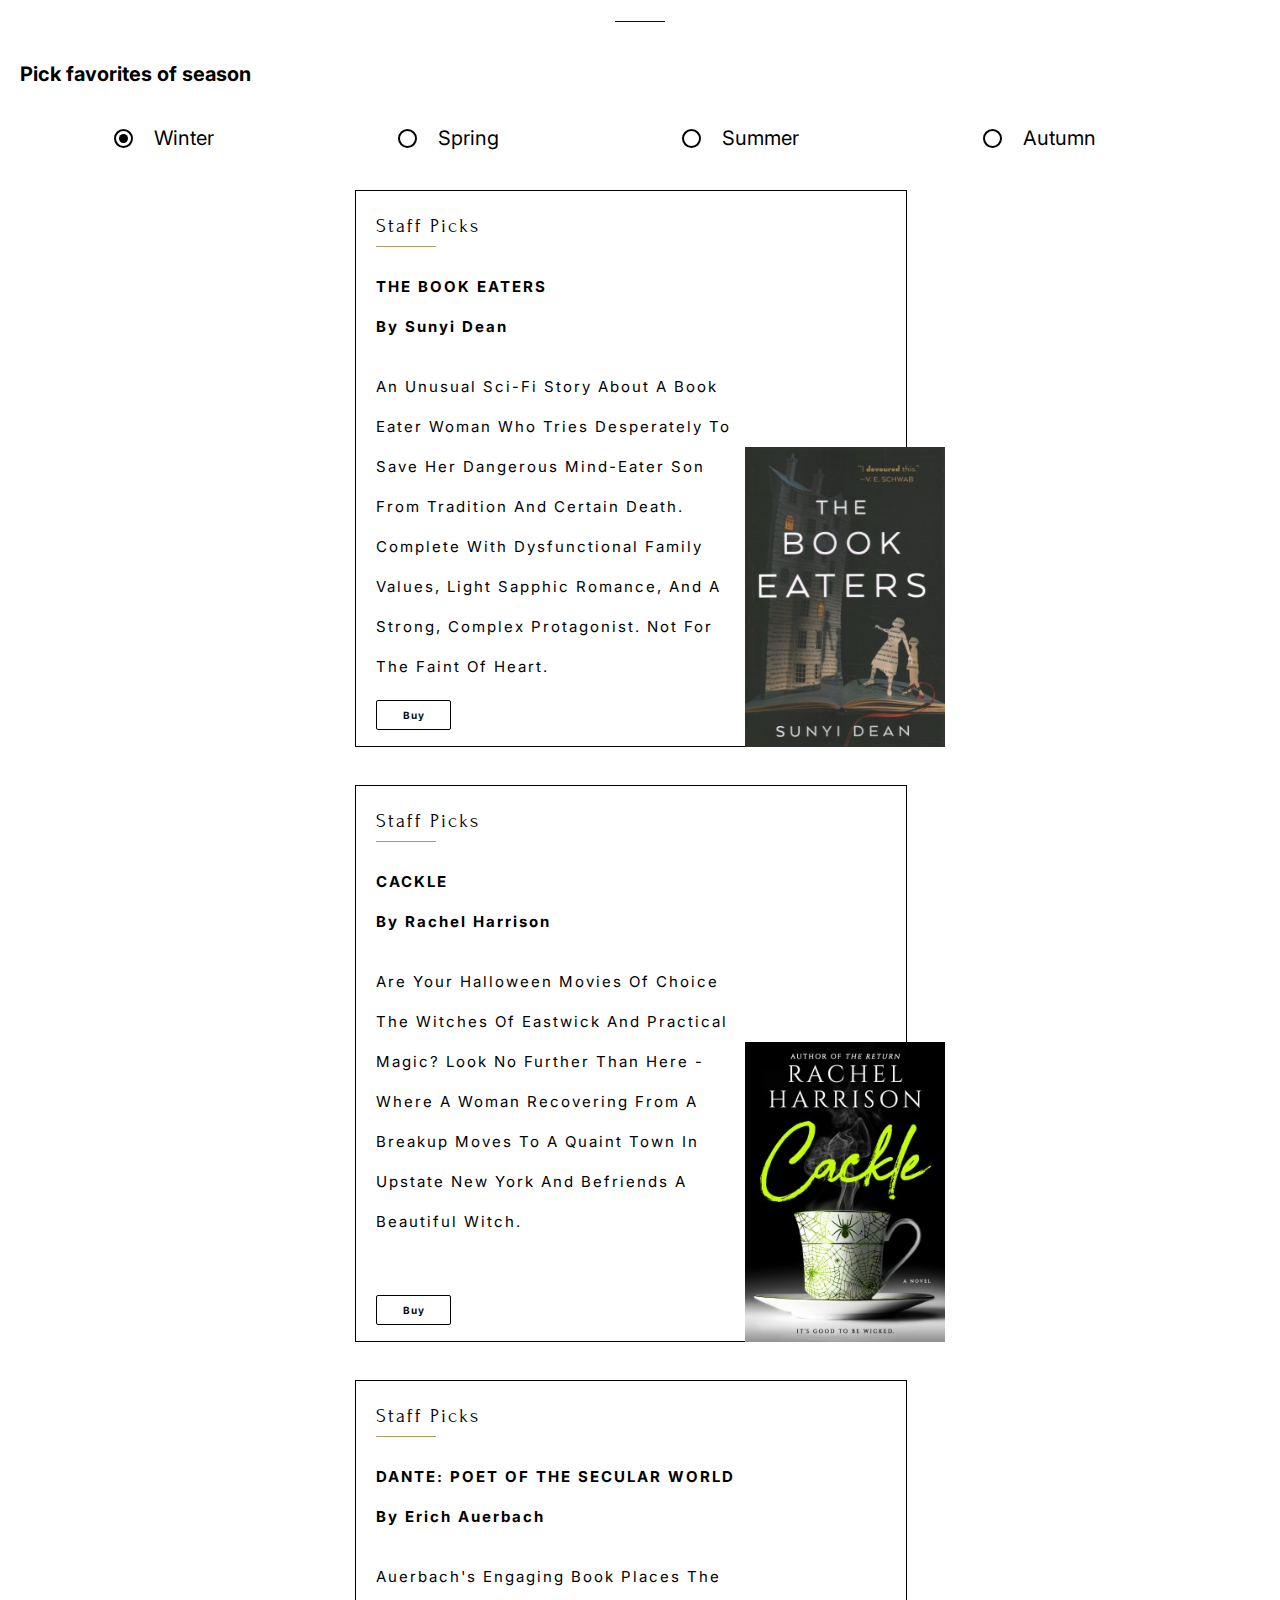
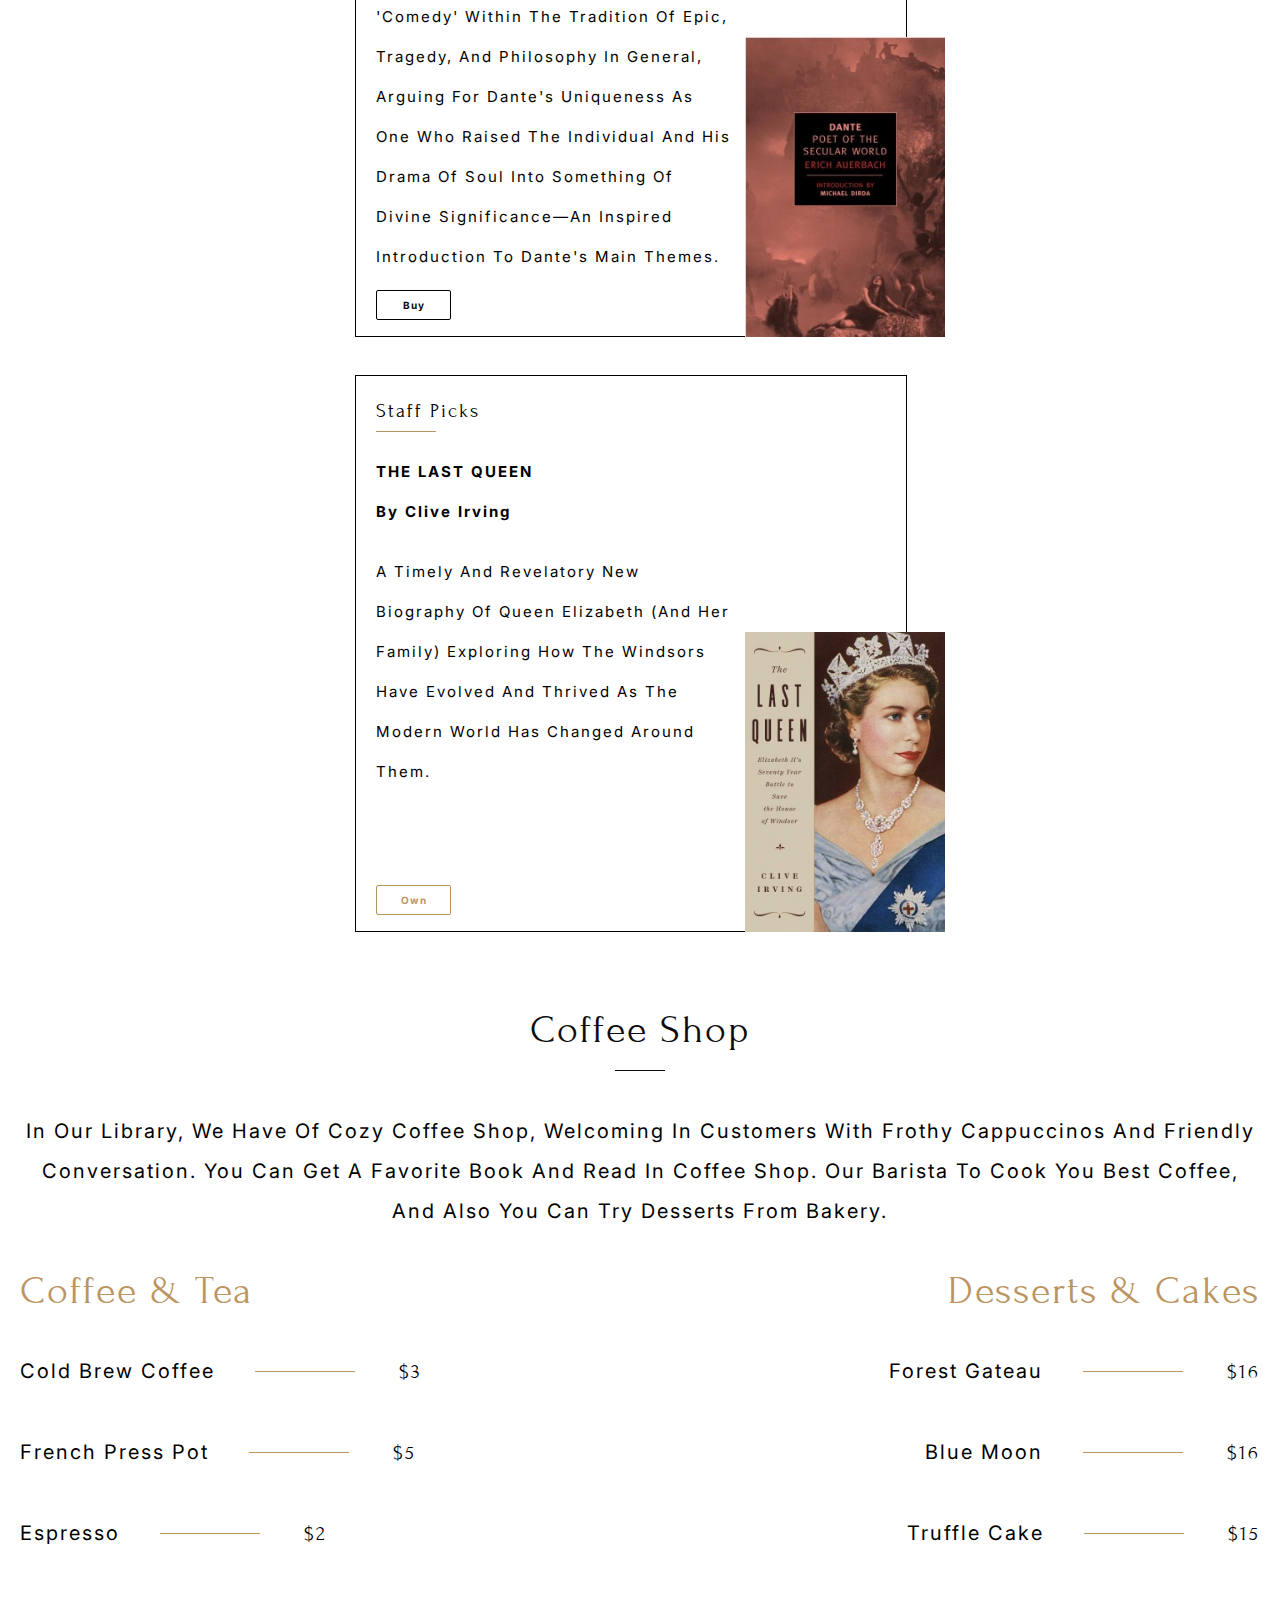
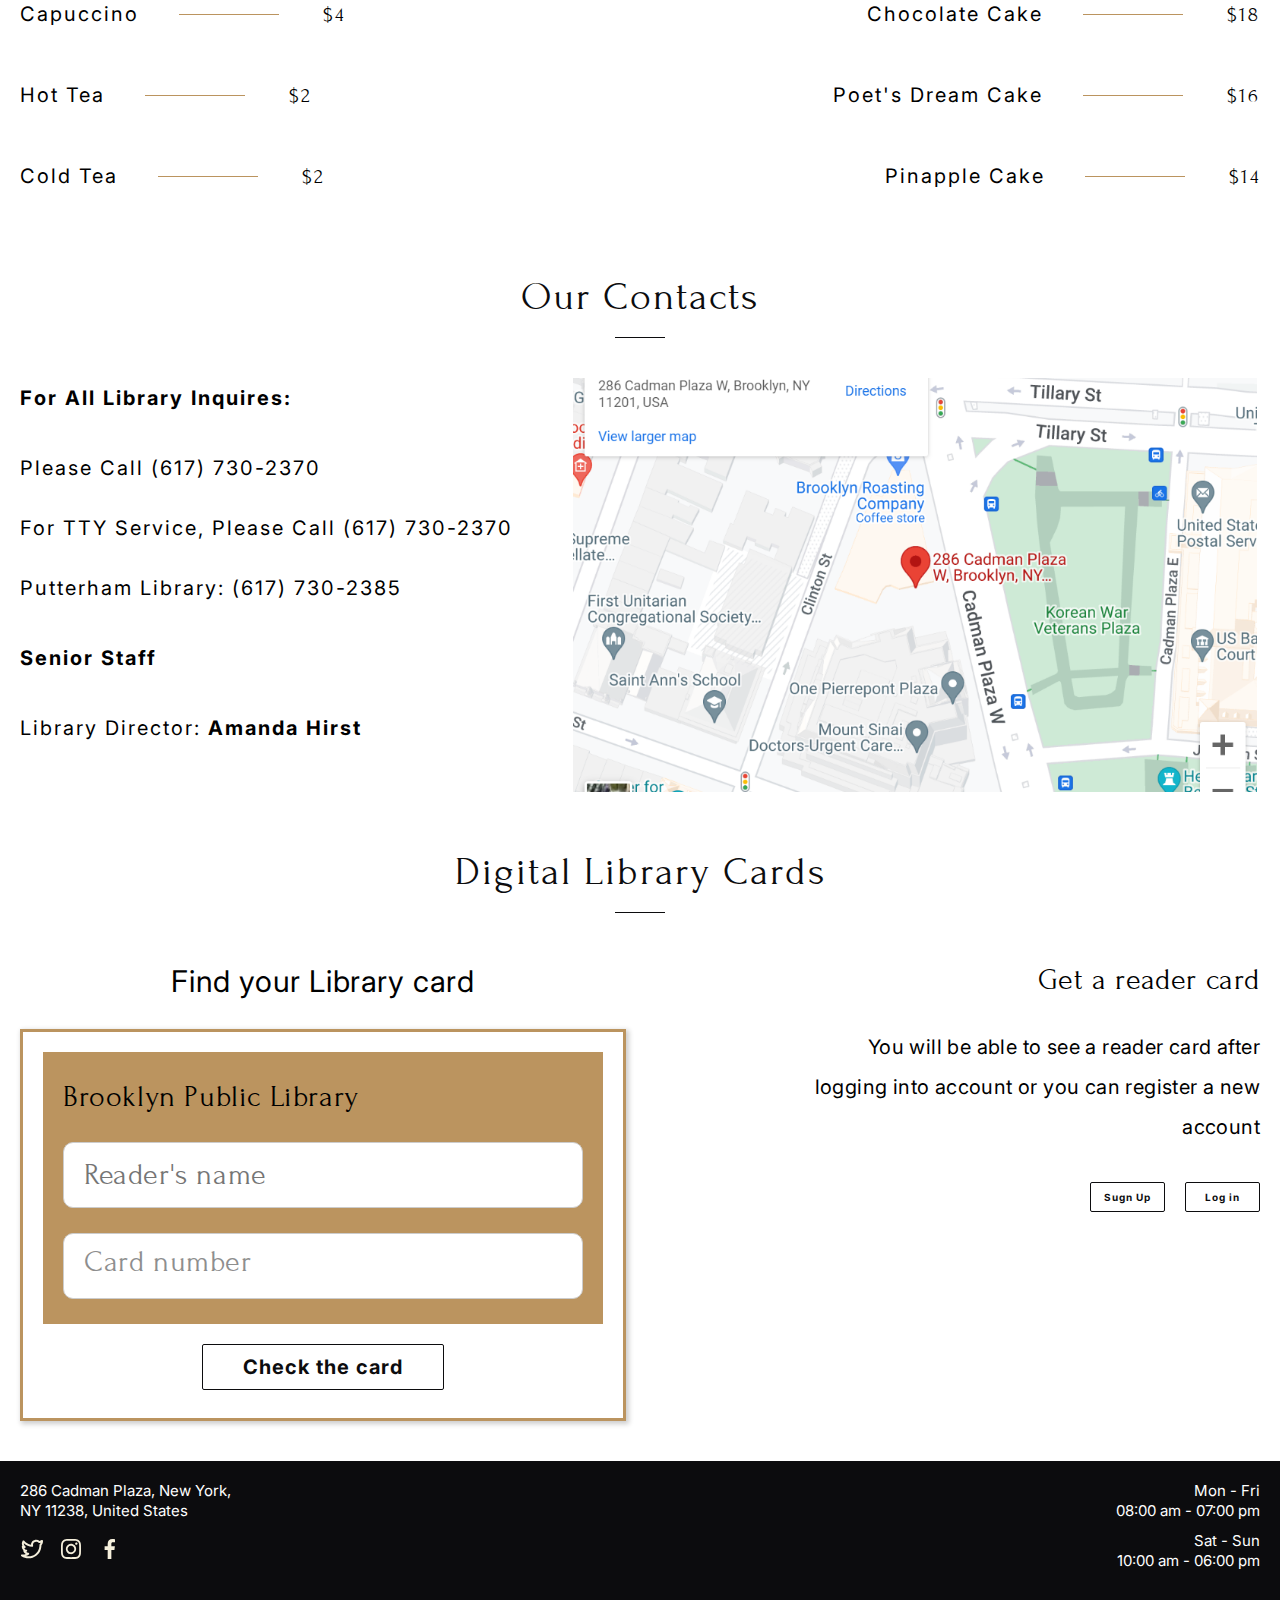
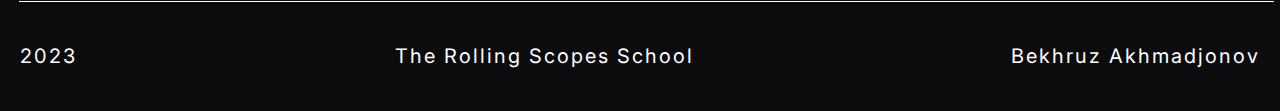
==== commit 2c54d285: "feat: change index.html, style.css files" ====
--- a/library/index.html
+++ b/library/index.html
@@ -29,23 +29,20 @@
             </div>
 
             <div class="header-right-side">
-                <div class="nav-btn">
-                    <label for="nav-check">
-                        <span></span>
-                        <span></span>
-                        <span></span>
-                    </label>
-                </div>
+                <input id="nav_toggle" type="checkbox" />
+                <label class="nav_btn" for="nav_toggle">
+                    <span></span>
+                </label>
 
                 <ul class="nav">
-                    <li><a href="#about">About</a></li>
-                    <li><a href="#favorites">Favorites</a></li>
-                    <li><a href="#CoffeeShop">Coffee shop</a></li>
-                    <li><a href="#contacts">Contacts</a></li>
-                    <li><a href="#LibraryCard">Library Card</a></li>
+                    <li><a href="#about" class="nav_item">About</a></li>
+                    <li><a href="#favorites" class="nav_item">Favorites</a></li>
+                    <li><a href="#CoffeeShop" class="nav_item">Coffee shop</a></li>
+                    <li><a href="#contacts" class="nav_item">Contacts</a></li>
+                    <li><a href="#LibraryCard" class="nav_item">Library Card</a></li>
                 </ul>
 
-                <a href="#" style="height: 38px;"><img src="img/icon_profile.svg" alt="icon_profile"
+                <a href="#" class="nav_img"><img src="img/icon_profile.svg" alt="icon_profile"
                         class="icon_profile"></a>
             </div>
 
--- a/library/style.css
+++ b/library/style.css
@@ -53,14 +53,17 @@
     font-size: 20px;
     font-style: normal;
     font-weight: 300;
-    line-height: 50px;
-    /* 250% */
     display: flex;
     align-items: center;
     justify-content: center;
     gap: 40px;
 }
 
+.nav_img {
+    width: 28px;
+    height: 28px;
+}
+
 ul.nav {
     gap: 30px;
 }
@@ -70,75 +73,97 @@
     height: 28px;
 }
 
-.header-right-side .nav-btn {
+#nav_toggle {
     display: none;
 }
 
-.header-right-side #nav-check {
-    display: none;
-}
-
-@media (max-width:768px) {
-    .header-right-side  .nav-btn {
-      display: inline-block;
-      position: absolute;
-      right: 0px;
-      top: 0px;
-    }
-
-    .header-right-side  .nav-btn  label {
-      display: flex;
-      flex-direction: column;
-      row-gap: 5px;
-      width: 50px;
-      height: 50px;
-      padding: 15px;
-      border: none;
-      border-top-right-radius: 10px;
-    }
-
-    .header-right-side  .nav-btn  label:hover,
-    .header-right-side  #nav-check:checked ~ .nav-btn  label {
-      background-color: rgba(0, 0, 0, 0.3);
-      cursor: pointer;
-    }
-
-    .header-right-side  .nav-btn  label  span {
-      display: block;
-      width: 25px;
-      height: 5px;
-      background-color: #eee;
-      border-radius: 5px;
-    }
-
-    .header-right-side  .nav {
-      position: absolute;
-      display: block;
-      width: 100%;
-      background-color: #333;
-      height: 0px;
-      transition: all 0.3s ease-in;
-      overflow-y: hidden;
-      top: 50px;
-      left: 0px;
-    }
-
-    .header-right-side  .nav  a {
-      display: block;
-      width: 100%;
-      padding-left: 20px;
-    }
-    
-    .header-right-side  #nav-check:not(:checked) ~ .nav {
-      height: 0px;
-    }
-    
-    .header-right-side  #nav-check:checked ~ .nav {
-      height: 250px;
-      overflow-y: hidden;
-    }
-}
-
+@media (max-width:1040px) {
+    #nav_toggle {
+        opacity: 0;
+    }
+
+    #nav_toggle:checked + .nav_btn > span {
+        transform: rotate(45deg);
+    }
+
+    #nav_toggle:checked + .nav_btn > span::before {
+        top: 0;
+        transform: rotate(0deg);
+    }
+
+    #nav_toggle:checked + .nav_btn > span::after {
+        top: 0;
+        transform: rotate(90deg);
+    }
+
+    #nav_toggle:checked ~ .nav {
+        left: 0 !important;
+    }
+
+    .nav_btn {
+        position: fixed;
+        display: flex;
+        align-items: center;
+        width: 26px;
+        height: 26px;
+        cursor: pointer;
+        z-index: 1;
+    }
+
+    .nav_btn > span, 
+    .nav_btn > span::before, 
+    .nav_btn > span::after {
+        display: block;
+        position: absolute;
+        width: 100%;
+        height: 2px;
+        background-color: #FFF;
+        transition-duration: 0.25s;
+    }
+
+    .nav_btn > span::before {
+        content: '';
+        top: -8px;
+    }
+
+    .nav_btn > span::after {
+        content: '';
+        top: 8px;
+    }
+
+    .nav {
+        display: flex;
+        flex-direction: column;
+        align-items: center;
+        position: fixed;
+        top: 0;
+        left: 100%;
+        width: 50%;
+        height: 350px;
+        margin: 0 0 0 50%;
+        padding: 80px 0;
+        background-color: #000;
+        box-shadow: 2px 2px 6px rgba(0, 0, 0, .4);
+        transition-duration: .25s;
+    }
+
+    .nav_item {
+        display: block;
+        padding: 12px 24px;
+        color: #ffffff;
+        transition-duration: .25s;
+    }
+
+    .nav_item:hover {
+        background-color: #333;
+    }
+
+    .nav_img {
+        position: relative;
+        right: 220%;
+        z-index: 0;
+    }
+}
 
 
 /*********************************************/
@@ -220,7 +245,7 @@
     font-style: normal;
     font-weight: 400;
     line-height: 40px;
-    /* 200% */
+    padding: 0 20px;
 }
 
 .card {
@@ -531,6 +556,18 @@
     cursor: pointer;
 }
 
+@media (max-width:1420px) {
+    .season_picker {
+        display: flex;
+        justify-content: space-evenly;
+    }
+
+    .favorits_items {
+        display: flex;
+        justify-content: space-around;
+    }
+}
+
 
 /*********************************************/
 
@@ -648,6 +685,13 @@
     background: #BB945F;
 }
 
+@media (max-width:875px) {
+    .menu_right_side {
+        position: relative;
+        left: 45%;
+    }
+}
+
 
 /*********************************************/
 
@@ -700,6 +744,18 @@
     width: 100%;
     height: 100%;
     object-fit: cover;
+}
+
+@media (max-width:1240px) {
+    .contacts_content {
+        display: flex;
+        row-gap: 80px;
+    }
+
+    .contacts_right_side {
+        display: flex;
+        justify-content: center;
+    }
 }
 
 
@@ -879,6 +935,25 @@
     transition: 0.5s;
 }
 
+@media (max-width:1105px) {
+    .library_card_content {
+        display: flex;
+        justify-content: center;
+    }
+
+    .library_card_right_side {
+        display: flex;
+        flex-direction: column;
+        align-items: center;
+        justify-content: center
+    }
+
+    p.get_card_text {
+        display: flex;
+        justify-content: center;
+    }
+}
+
 
 /*********************************************/
 
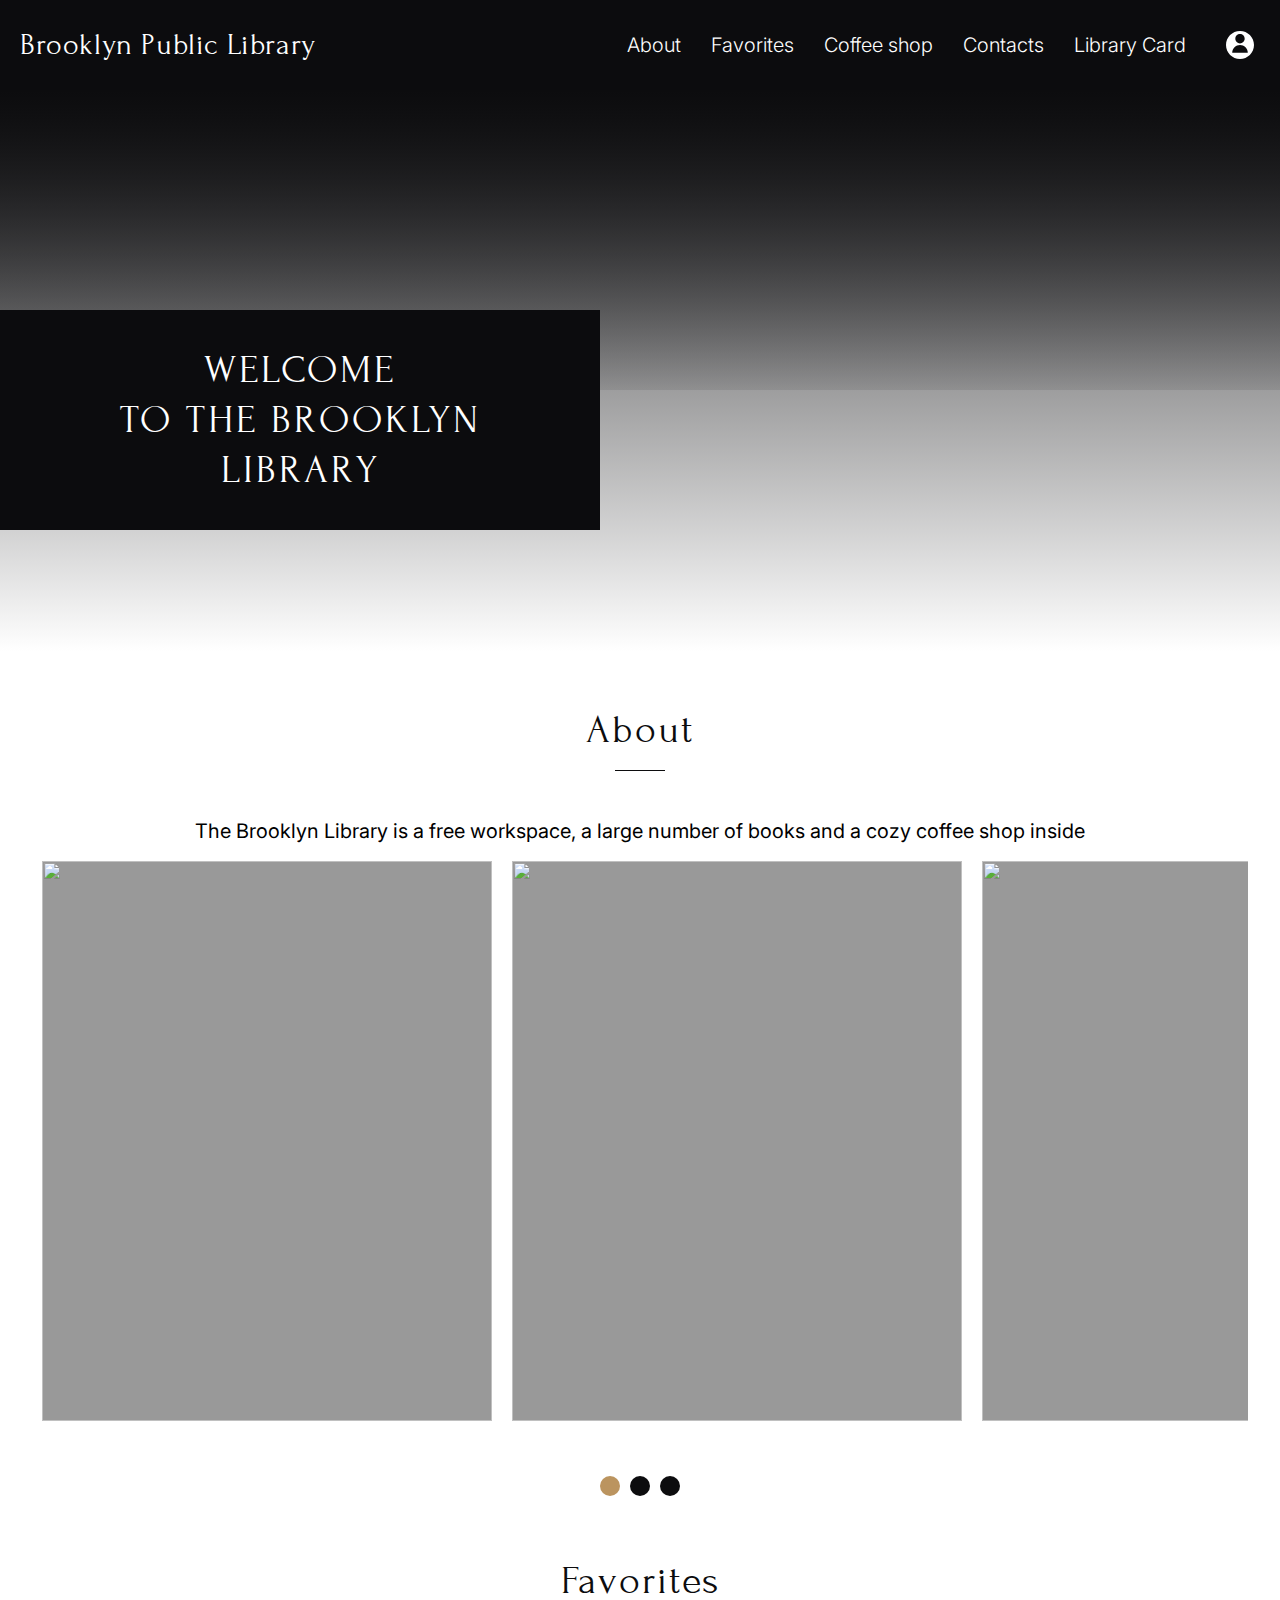
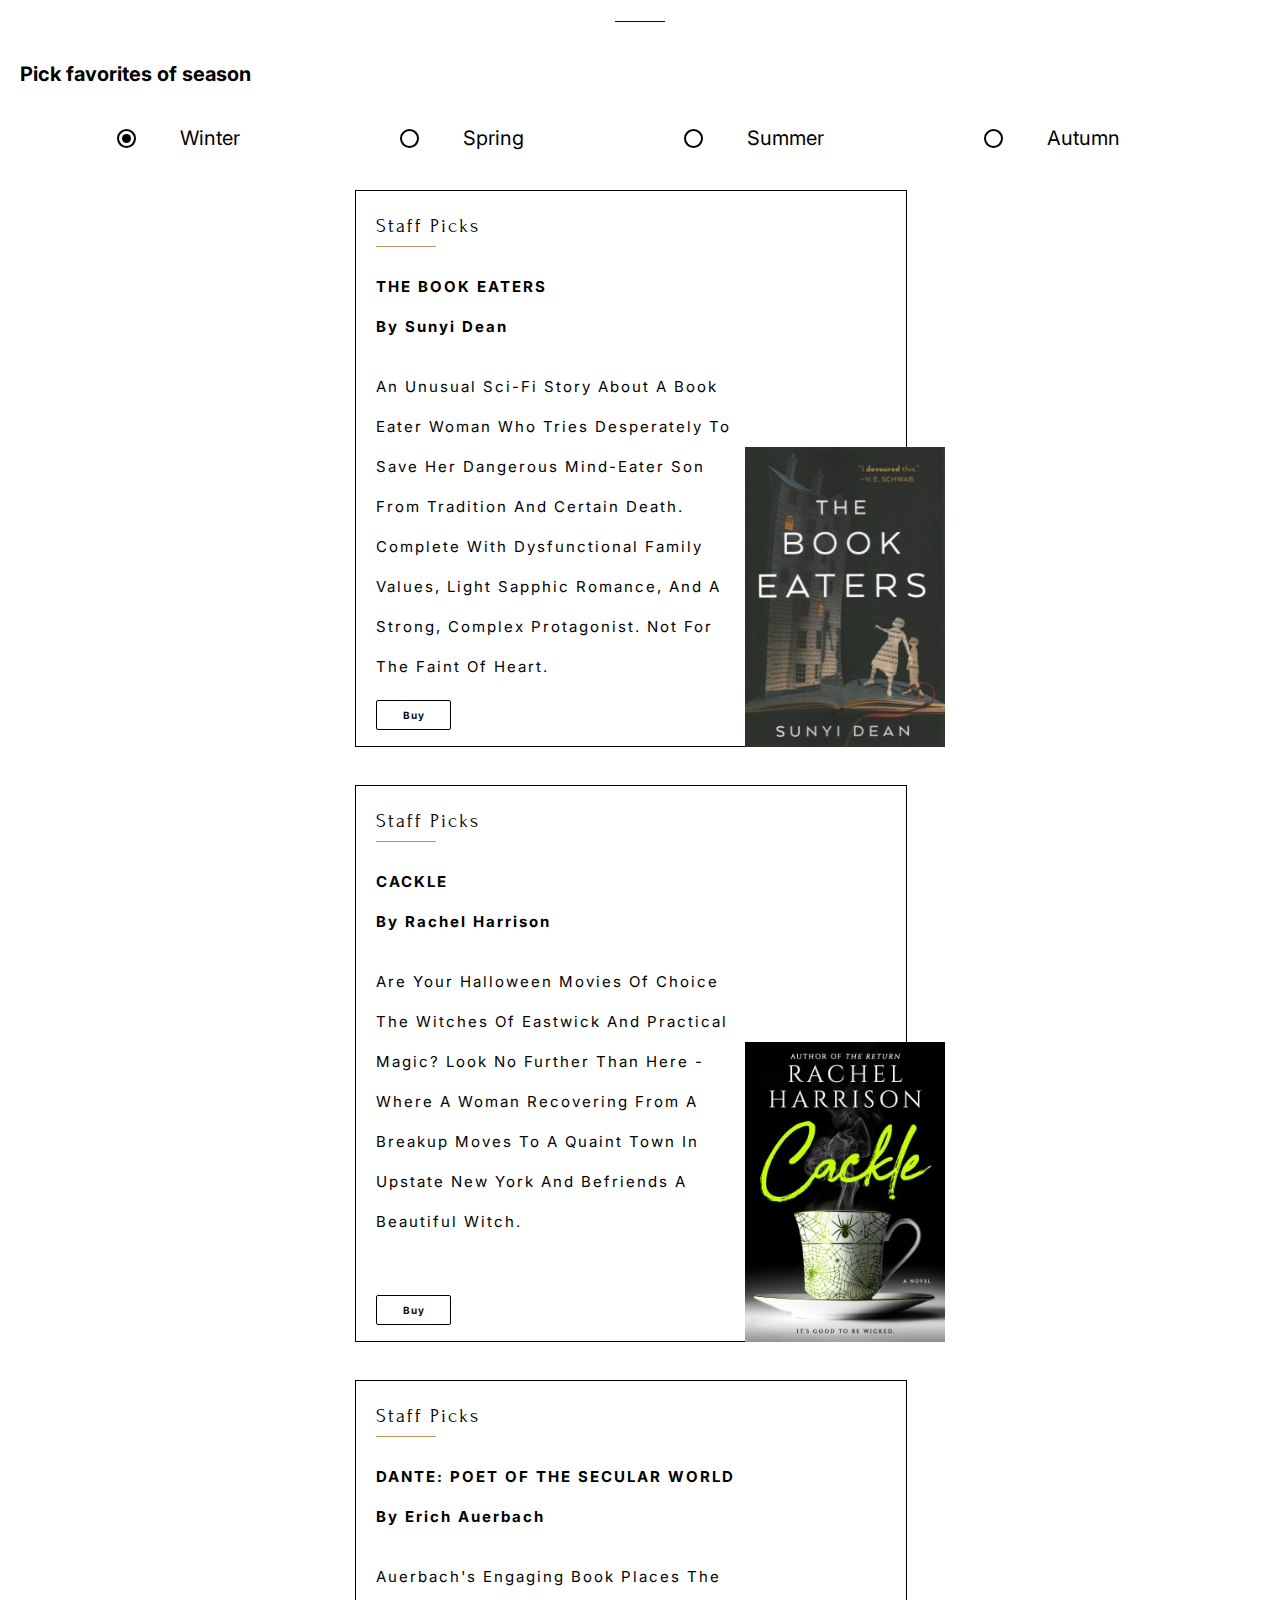
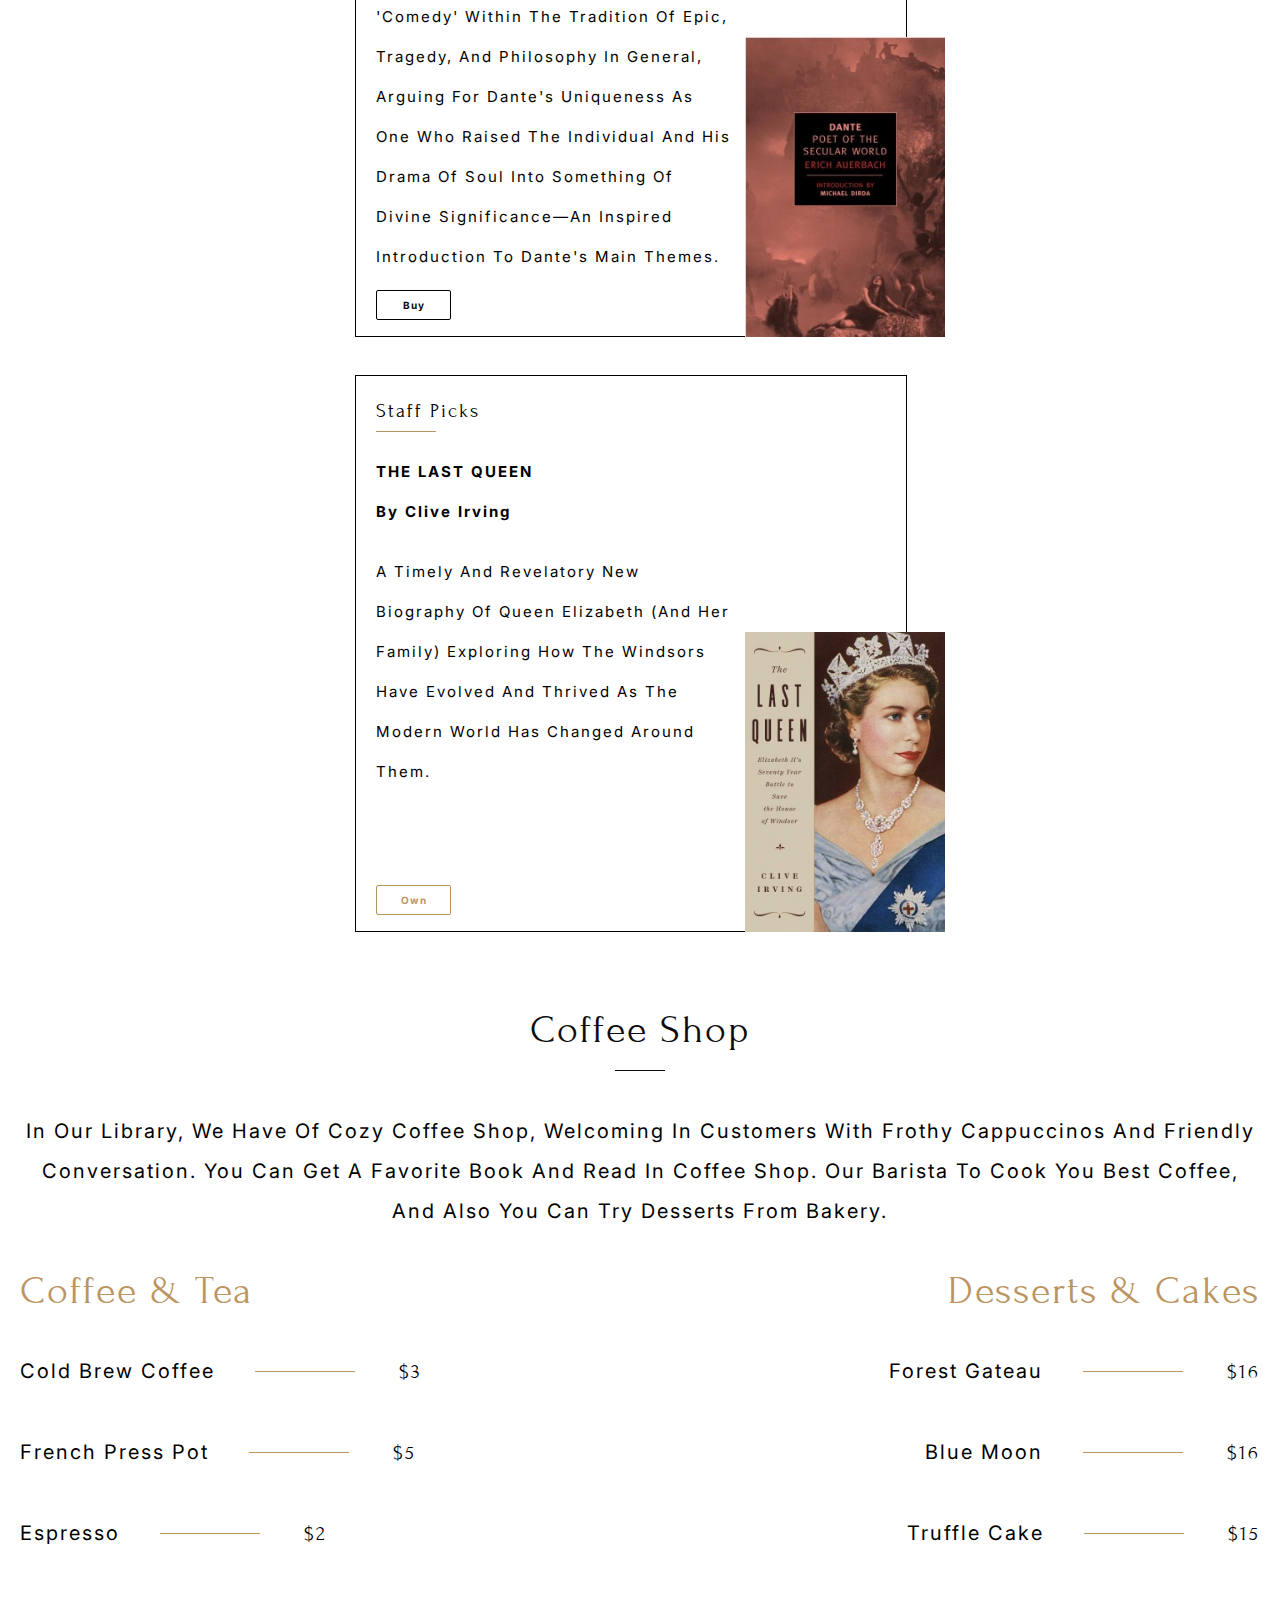
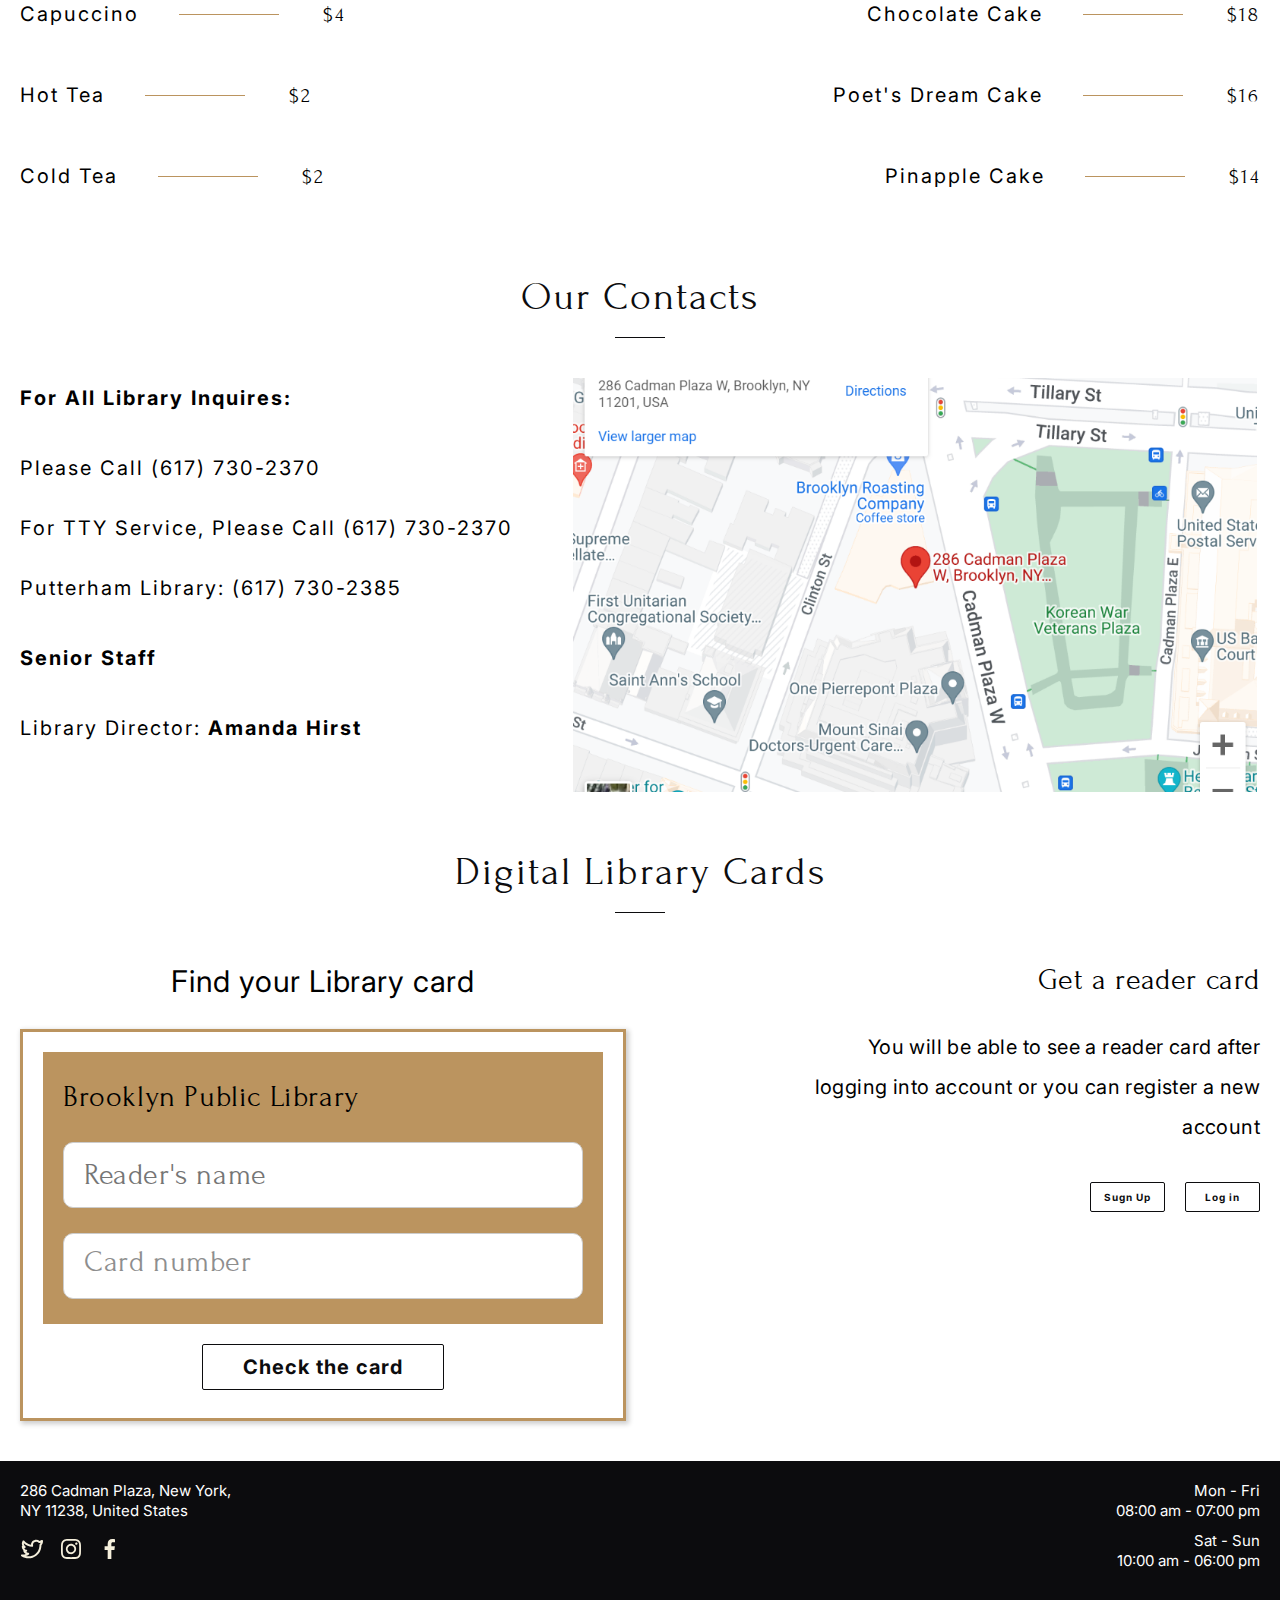
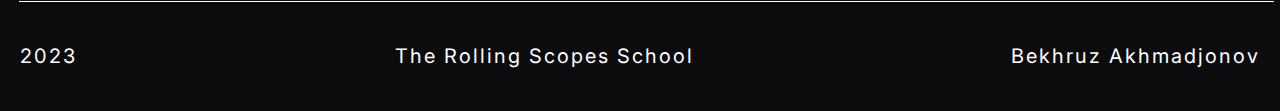
==== commit 587bbf7f: "feat: update index.html, style.css, index.js files" ====
--- a/library/index.html
+++ b/library/index.html
@@ -18,6 +18,11 @@
     <link
         href="https://fonts.googleapis.com/css2?family=Inter:wght@100;200;300;400;500;600;700;800;900&family=Quicksand:wght@300;400;500;600;700&display=swap"
         rel="stylesheet">
+    <!------------------------------------------------------------------------->
+    <link rel="apple-touch-icon" sizes="180x180" href="/bekhruzakhmadjanov-JSFEPRESCHOOL2023Q2/library/img/favicon/apple-touch-icon.png">
+    <link rel="icon" type="image/png" sizes="32x32" href="/bekhruzakhmadjanov-JSFEPRESCHOOL2023Q2/library/img/favicon/favicon-32x32.png">
+    <link rel="icon" type="image/png" sizes="16x16" href="/bekhruzakhmadjanov-JSFEPRESCHOOL2023Q2/library/img/favicon/favicon-16x16.png">
+    <link rel="manifest" href="/bekhruzakhmadjanov-JSFEPRESCHOOL2023Q2/library/img/favicon/site.webmanifest">
 </head>
 
 <body>
@@ -42,8 +47,7 @@
                     <li><a href="#LibraryCard" class="nav_item">Library Card</a></li>
                 </ul>
 
-                <a href="#" class="nav_img"><img src="img/icon_profile.svg" alt="icon_profile"
-                        class="icon_profile"></a>
+                <a href="#" class="nav_img"><img src="img/icon_profile.svg" alt="icon_profile" class="icon_profile"></a>
             </div>
 
         </header>
--- a/library/style.css
+++ b/library/style.css
@@ -32,6 +32,9 @@
     align-items: center;
     justify-content: center;
     justify-content: space-between;
+
+    position: sticky;
+    z-index: 1;
 }
 
 .header-left-side {
@@ -82,21 +85,21 @@
         opacity: 0;
     }
 
-    #nav_toggle:checked + .nav_btn > span {
+    #nav_toggle:checked+.nav_btn>span {
         transform: rotate(45deg);
     }
 
-    #nav_toggle:checked + .nav_btn > span::before {
+    #nav_toggle:checked+.nav_btn>span::before {
         top: 0;
         transform: rotate(0deg);
     }
 
-    #nav_toggle:checked + .nav_btn > span::after {
+    #nav_toggle:checked+.nav_btn>span::after {
         top: 0;
         transform: rotate(90deg);
     }
 
-    #nav_toggle:checked ~ .nav {
+    #nav_toggle:checked~.nav {
         left: 0 !important;
     }
 
@@ -110,9 +113,9 @@
         z-index: 1;
     }
 
-    .nav_btn > span, 
-    .nav_btn > span::before, 
-    .nav_btn > span::after {
+    .nav_btn>span,
+    .nav_btn>span::before,
+    .nav_btn>span::after {
         display: block;
         position: absolute;
         width: 100%;
@@ -121,12 +124,12 @@
         transition-duration: 0.25s;
     }
 
-    .nav_btn > span::before {
+    .nav_btn>span::before {
         content: '';
         top: -8px;
     }
 
-    .nav_btn > span::after {
+    .nav_btn>span::after {
         content: '';
         top: 8px;
     }
@@ -300,6 +303,8 @@
     background: #BB945F;
 }
 
+@media (max-width:1420px) {}
+
 
 
 /*********************************************/
@@ -324,7 +329,7 @@
 
 .season_picker .container {
     position: relative;
-    padding: 0 90px 0 40px;
+    padding: 0 5% 0 5%;
     cursor: pointer;
 
     color: #000;
@@ -688,7 +693,9 @@
 @media (max-width:875px) {
     .menu_right_side {
         position: relative;
-        left: 45%;
+        display: flex;
+        flex-wrap: wrap;
+        justify-content: flex-end;
     }
 }
 
@@ -753,6 +760,8 @@
     }
 
     .contacts_right_side {
+        /* max-width: 696px; */
+        width: 100%;
         display: flex;
         justify-content: center;
     }
@@ -948,9 +957,9 @@
         justify-content: center
     }
 
-    p.get_card_text {
-        display: flex;
-        justify-content: center;
+    .get_card_text {
+        text-align: center;
+        width: 120%;
     }
 }
 
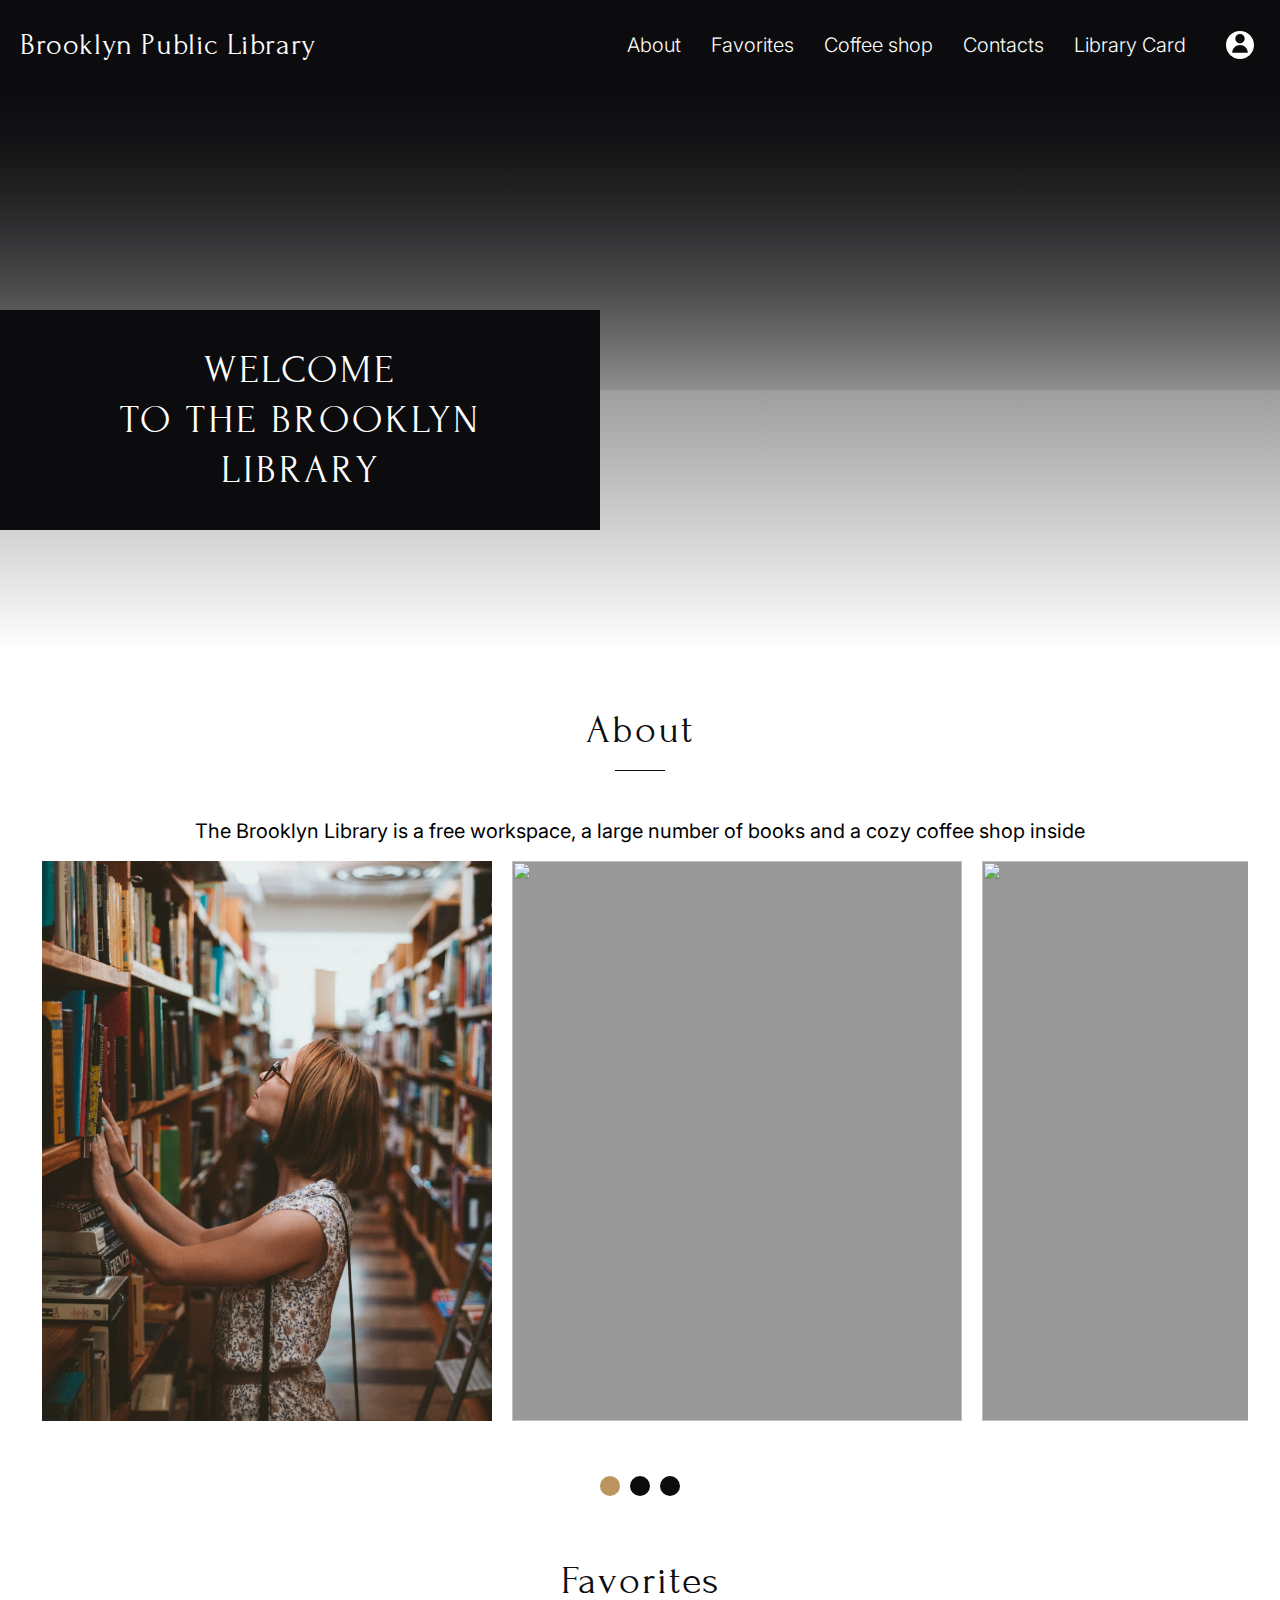
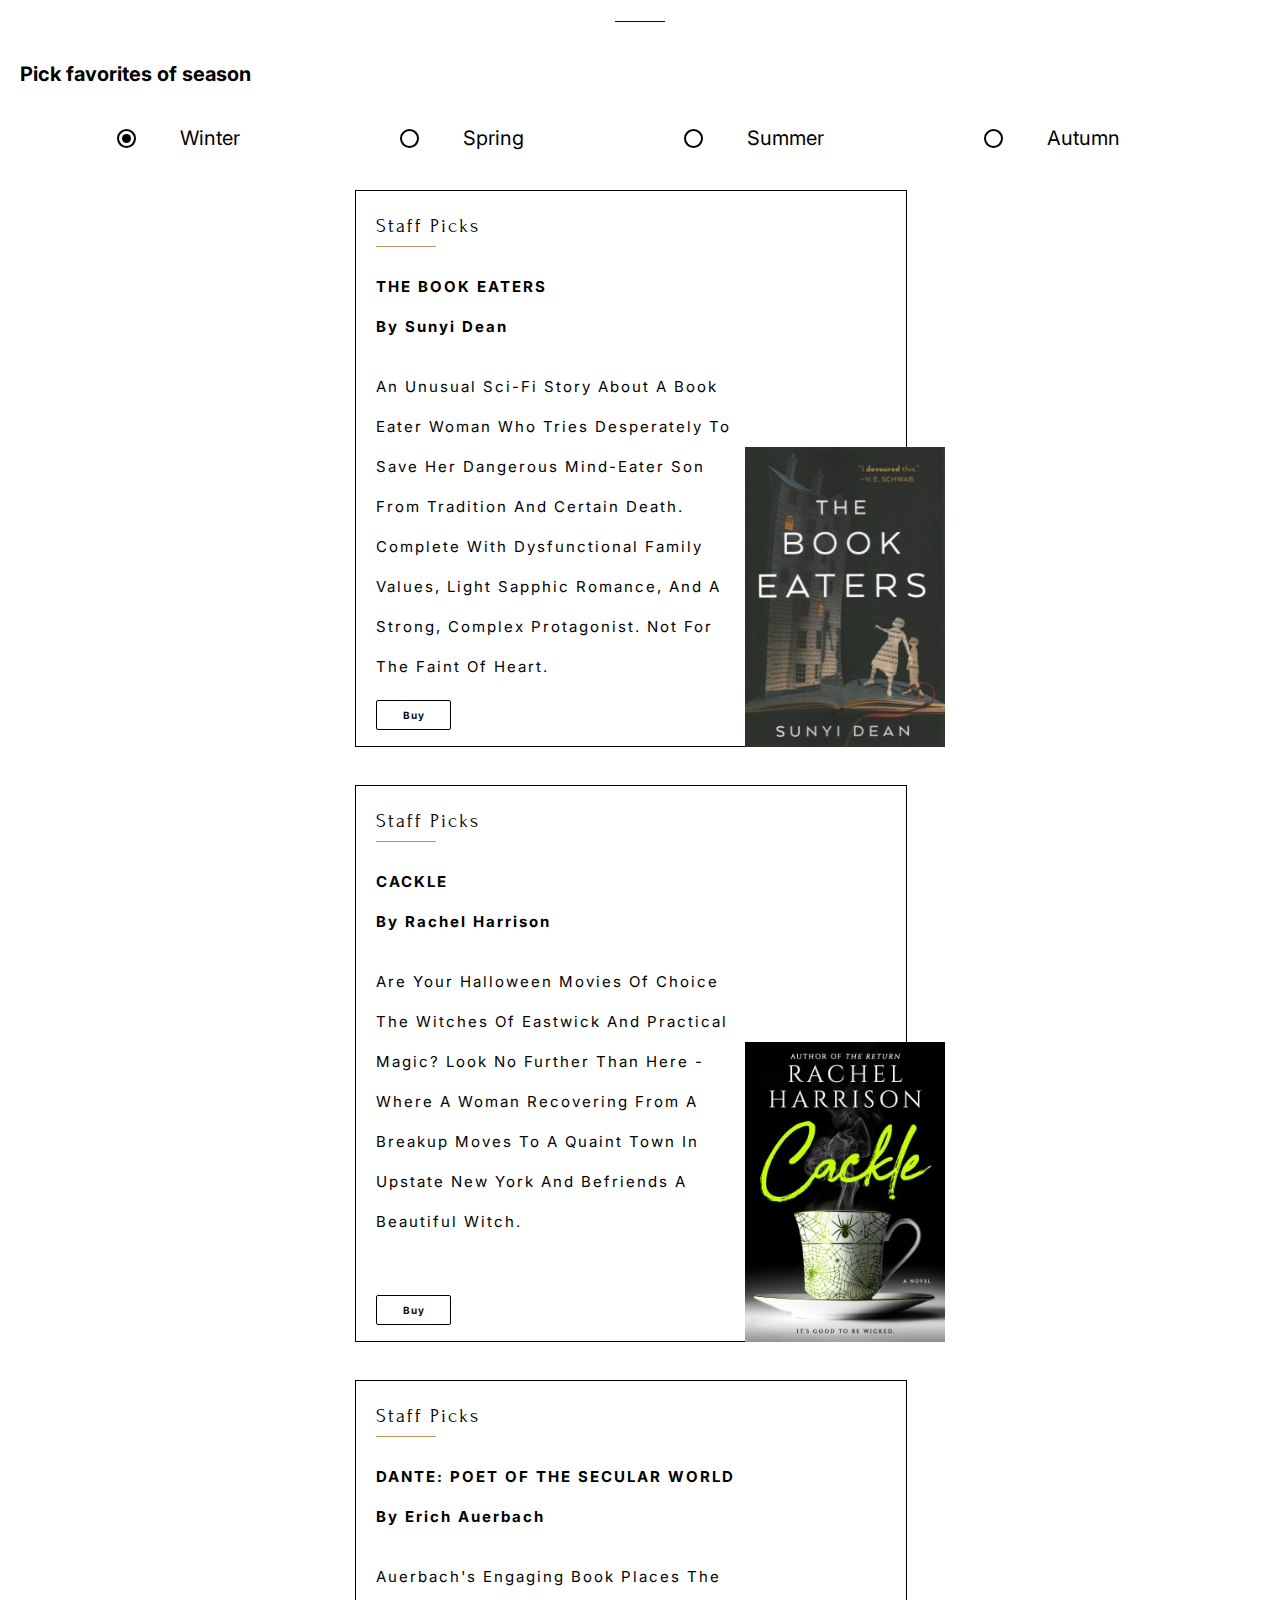
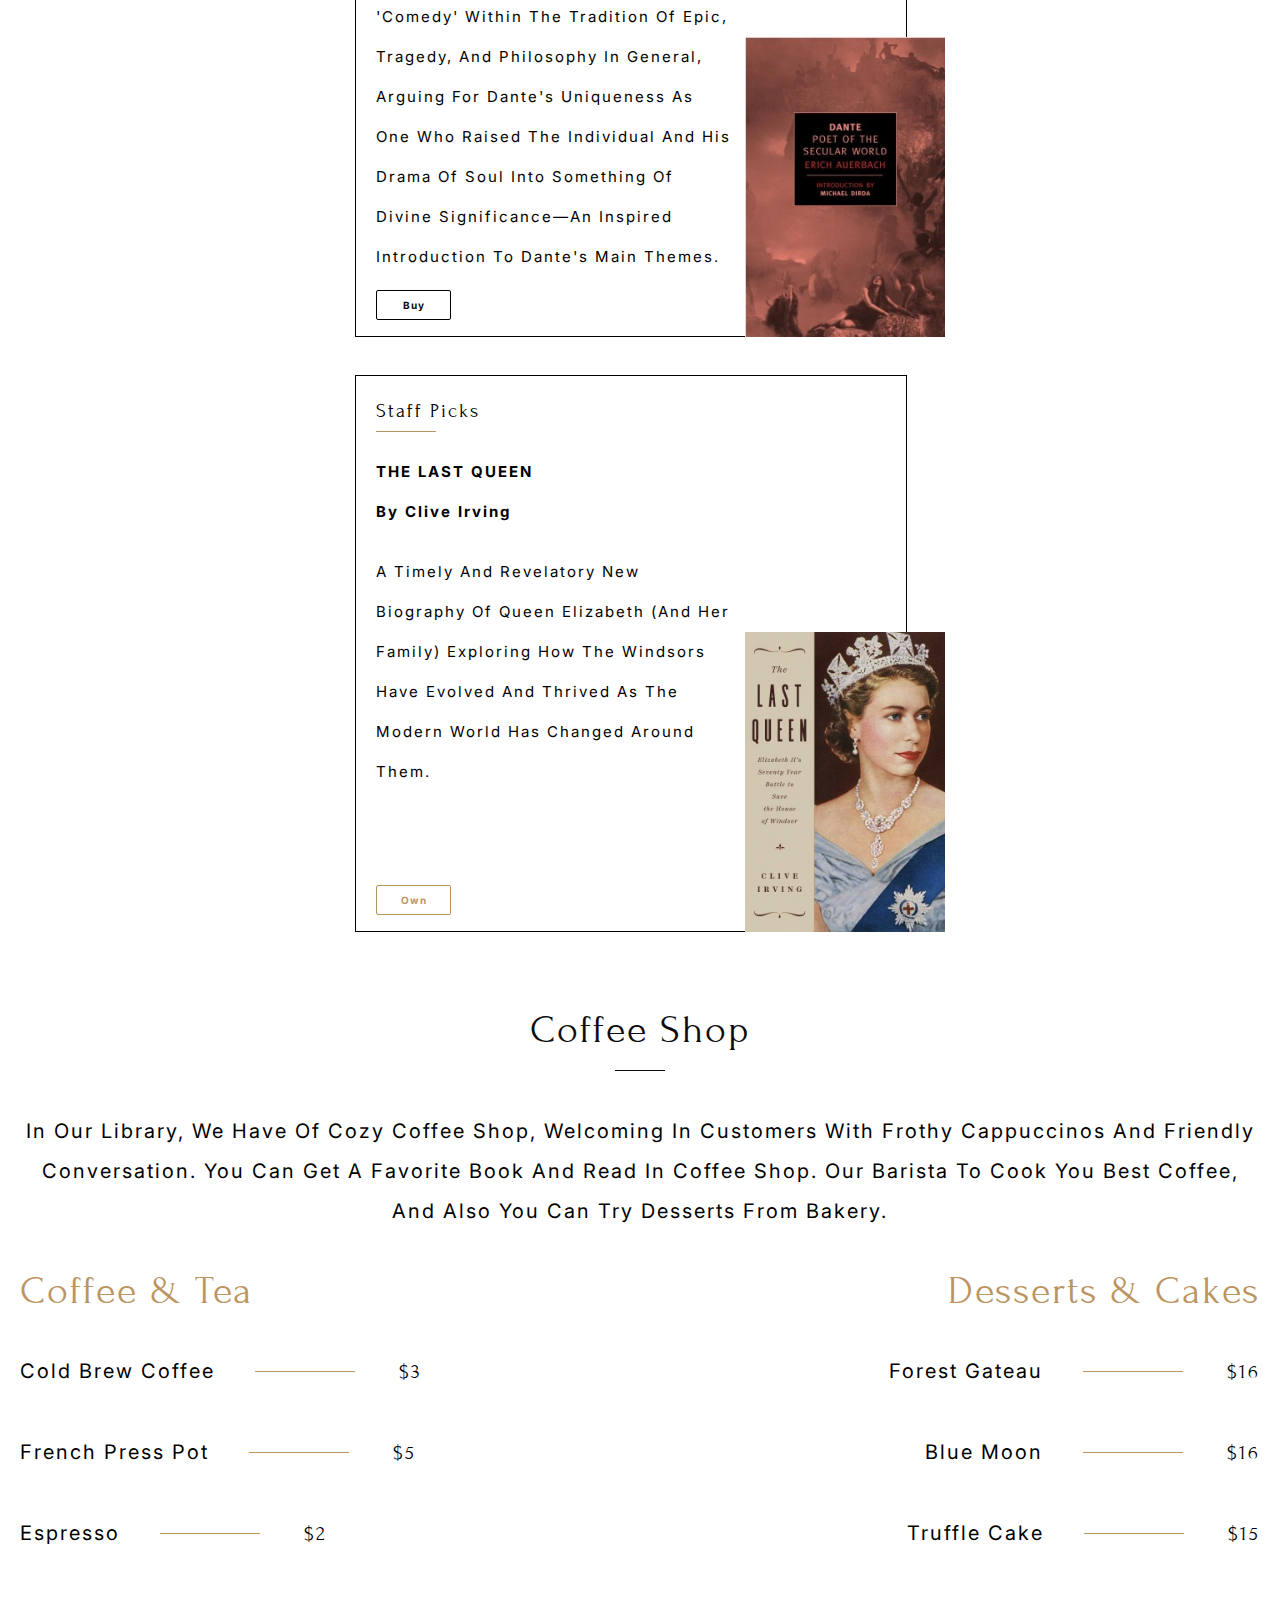
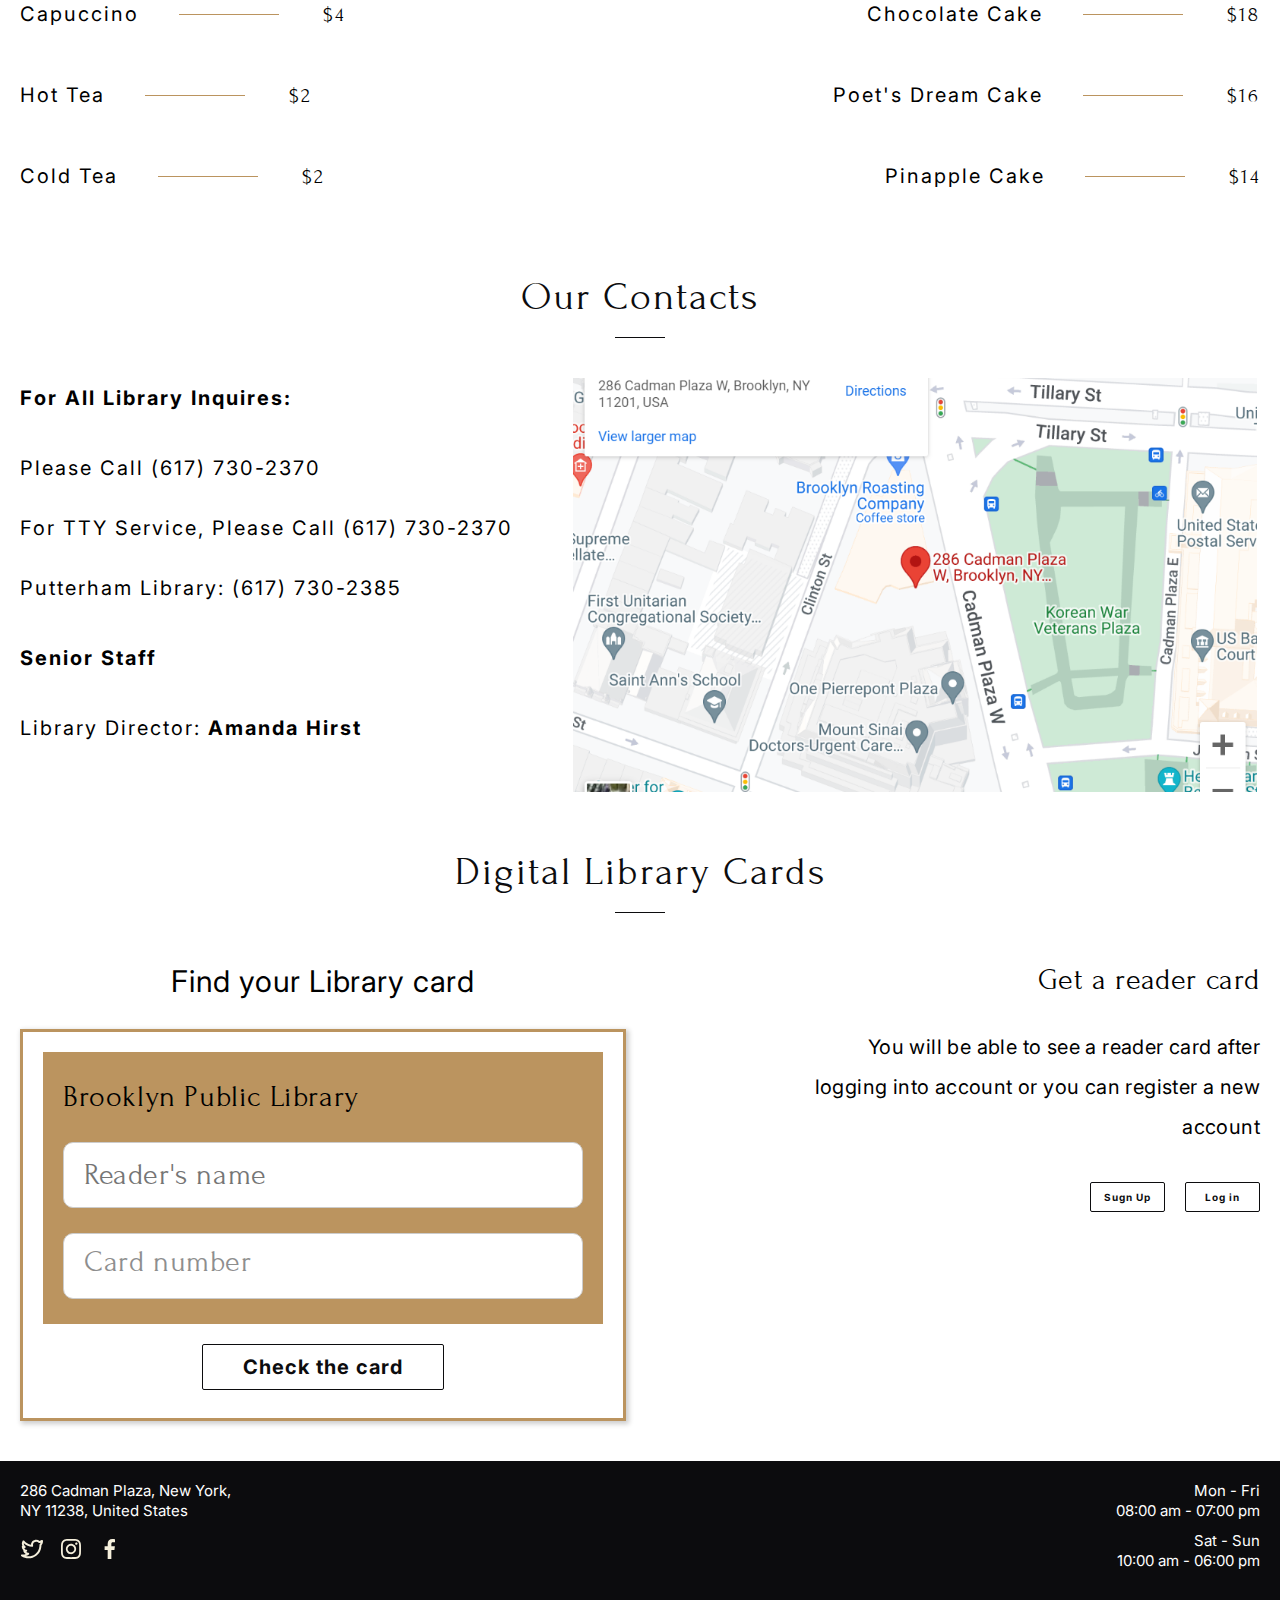
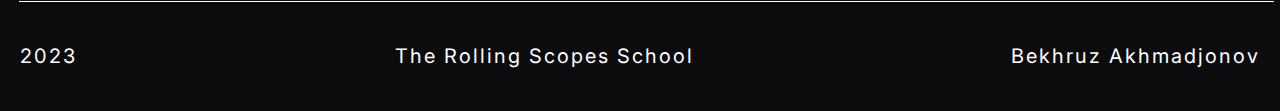
==== commit 2b8264d8: "feat: update index.html, style.css files" ====
--- a/library/index.html
+++ b/library/index.html
@@ -6,22 +6,25 @@
     <meta name="viewport" content="width=device-width, initial-scale=1.0">
     <title>Library</title>
     <link rel="stylesheet" href="style.css">
-    <!------------------------------------------------------------------------->
+    <!-- font Forum-->
     <link rel="preconnect" href="https://fonts.googleapis.com">
     <link rel="preconnect" href="https://fonts.gstatic.com" crossorigin>
     <link
         href="https://fonts.googleapis.com/css2?family=Forum&family=Inter:wght@100;200;300;400;500;600;700;800;900&family=Quicksand:wght@300;400;500;600;700&display=swap"
         rel="stylesheet">
-    <!------------------------------------------------------------------------->
+    <!-- font Inter -->
     <link rel="preconnect" href="https://fonts.googleapis.com">
     <link rel="preconnect" href="https://fonts.gstatic.com" crossorigin>
     <link
         href="https://fonts.googleapis.com/css2?family=Inter:wght@100;200;300;400;500;600;700;800;900&family=Quicksand:wght@300;400;500;600;700&display=swap"
         rel="stylesheet">
-    <!------------------------------------------------------------------------->
-    <link rel="apple-touch-icon" sizes="180x180" href="/bekhruzakhmadjanov-JSFEPRESCHOOL2023Q2/library/img/favicon/apple-touch-icon.png">
-    <link rel="icon" type="image/png" sizes="32x32" href="/bekhruzakhmadjanov-JSFEPRESCHOOL2023Q2/library/img/favicon/favicon-32x32.png">
-    <link rel="icon" type="image/png" sizes="16x16" href="/bekhruzakhmadjanov-JSFEPRESCHOOL2023Q2/library/img/favicon/favicon-16x16.png">
+    <!-- favicon -->
+    <link rel="apple-touch-icon" sizes="180x180"
+        href="/bekhruzakhmadjanov-JSFEPRESCHOOL2023Q2/library/img/favicon/apple-touch-icon.png">
+    <link rel="icon" type="image/png" sizes="32x32"
+        href="/bekhruzakhmadjanov-JSFEPRESCHOOL2023Q2/library/img/favicon/favicon-32x32.png">
+    <link rel="icon" type="image/png" sizes="16x16"
+        href="/bekhruzakhmadjanov-JSFEPRESCHOOL2023Q2/library/img/favicon/favicon-16x16.png">
     <link rel="manifest" href="/bekhruzakhmadjanov-JSFEPRESCHOOL2023Q2/library/img/favicon/site.webmanifest">
 </head>
 
@@ -34,7 +37,7 @@
             </div>
 
             <div class="header-right-side">
-                <input id="nav_toggle" type="checkbox" />
+                <input id="nav_toggle" type="checkbox">
                 <label class="nav_btn" for="nav_toggle">
                     <span></span>
                 </label>
@@ -52,318 +55,336 @@
 
         </header>
 
-        <!------------------------------------------------------------------------->
-
-        <section class="welcome">
-            <div class="welcome_gradient">
-                <div class="welcome_text_box">
-                    <div class="welcome_text">Welcome </br>to the Brooklyn Library</div>
-                </div>
-            </div>
-        </section>
-
-        <!------------------------------------------------------------------------->
-
-        <section class="about" id="about">
-            <h2 class="title">About</h2>
-
-            <div class="about_text">The Brooklyn Library is a free workspace, a large number of books and a cozy coffee
-                shop inside</div>
-
-            <div class="display-area">
-                <div class="cards-wrapper">
-
-                    <div class="card"><img src="/bekhruzakhmadjanov-JSFEPRESCHOOL2023Q2/library/img/img1.jpg" alt=""
-                            style="width: 450px; height: 560px; object-fit: cover;">
-                    </div>
-                    <div class="card"><img src="/bekhruzakhmadjanov-JSFEPRESCHOOL2023Q2/library/img/img2.jpg" alt=""
-                            style="width: 450px; height: 560px; object-fit: cover;">
-                    </div>
-                    <div class="card"><img src="/bekhruzakhmadjanov-JSFEPRESCHOOL2023Q2/library/img/img3.jpg" alt=""
-                            style="width: 450px; height: 560px; object-fit: cover;">
-                    </div>
-
-                    <div class="card"><img src="/bekhruzakhmadjanov-JSFEPRESCHOOL2023Q2/library/img/img2.jpg" alt=""
-                            style="width: 450px; height: 560px; object-fit: cover;">
-                    </div>
-                    <div class="card"><img src="/bekhruzakhmadjanov-JSFEPRESCHOOL2023Q2/library/img/img3.jpg" alt=""
-                            style="width: 450px; height: 560px; object-fit: cover;">
-                    </div>
-                    <div class="card"><img src="/bekhruzakhmadjanov-JSFEPRESCHOOL2023Q2/library/img/img4.jpg" alt=""
-                            style="width: 450px; height: 560px; object-fit: cover;">
-                    </div>
-
-                    <div class="card"><img src="/bekhruzakhmadjanov-JSFEPRESCHOOL2023Q2/library/img/img3.jpg" alt=""
-                            style="width: 450px; height: 560px; object-fit: cover;">
-                    </div>
-                    <div class="card"><img src="/bekhruzakhmadjanov-JSFEPRESCHOOL2023Q2/library/img/img4.jpg" alt=""
-                            style="width: 450px; height: 560px; object-fit: cover;">
-                    </div>
-                    <div class="card"><img src="/bekhruzakhmadjanov-JSFEPRESCHOOL2023Q2/library/img/img5.jpg" alt=""
-                            style="width: 450px; height: 560px; object-fit: cover;">
-                    </div>
-                </div>
-            </div>
-
-            <div class="dots-wrapper">
-                <button class="dot active"></button>
-                <button class="dot"></button>
-                <button class="dot"></button>
-            </div>
-
-            <script src="index.js"></script>
-
-        </section>
-
-        <!------------------------------------------------------------------------->
-
-        <section class="favorites" id="favorites">
-            <h2 class="title">Favorites</h2>
-            <p>Pick favorites of season</p>
-
-
-            <div class="season_picker">
-
-                <label class="container">Winter
-                    <input type="radio" id="winter" checked="checked" name="radio">
-                    <span class="checkmark"></span>
-                </label>
-
-                <label class="container">Spring
-                    <input type="radio" id="spring" name="radio">
-                    <span class="checkmark"></span>
-                </label>
-
-                <label class="container">Summer
-                    <input type="radio" id="summer" name="radio">
-                    <span class="checkmark"></span>
-                </label>
-
-                <label class="container">Autumn
-                    <input type="radio" id="autumn" name="radio">
-                    <span class="checkmark"></span>
-                </label>
-
-            </div>
-
-
-            <div class="favorits_items">
-
-                <div class="first_book">
-                    <div class="book_container">
-                        <p class="staff_picks">Staff Picks</p>
-
-                        <div class="book_title"> THE BOOK EATERS
-                            <br>By Sunyi Dean
-                        </div>
-                        <p class="book_description">An unusual sci-fi story about a book eater woman who tries
-                            desperately to save her dangerous mind-eater son from tradition and certain death. Complete
-                            with dysfunctional family values, light Sapphic romance, and a strong, complex protagonist.
-                            Not for the faint of heart.</p>
-
-                        <button class="buy_book"><a href="#">Buy</a></button>
-                    </div>
-                    <img src="img/the-book-eaters.jpg" alt="the-book-eaters" class="book-img">
-                </div>
-
-                <div class="second_book">
-                    <div class="book_container">
-                        <p class="staff_picks">Staff Picks</p>
-
-                        <div class="book_title">CACKLE
-                            <br>By Rachel Harrison
-                        </div>
-                        <p class="book_description">Are your Halloween movies of choice The Witches of Eastwick and
-                            Practical Magic? Look no further than here - where a woman recovering from a breakup moves
-                            to a quaint town in upstate New York and befriends a beautiful witch.</p>
-
-                        <button class="buy_book"><a href="#">Buy</a></button>
-                    </div>
-                    <img src="img/cackle.jpg" alt="cackle" class="book-img">
-                </div>
-
-                <div class="third_book">
-                    <div class="book_container">
-                        <p class="staff_picks">Staff Picks</p>
-
-                        <div class="book_title">DANTE: POET OF THE SECULAR WORLD
-                            <br>By Erich Auerbach
-                        </div>
-                        <p class="book_description">Auerbach's engaging book places the 'Comedy' within the tradition of
-                            epic, tragedy, and philosophy in general, arguing for Dante's uniqueness as one who raised
-                            the individual and his drama of soul into something of divine significance—an inspired
-                            introduction to Dante's main themes.</p>
-
-                        <button class="buy_book"><a href="#">Buy</a></button>
-                    </div>
-                    <img src="img/dante.jpg" alt="dante: poet-of-the-secular-world" class="book-img">
-                </div>
-
-                <div class="fourth_book">
-                    <div class="book_container">
-                        <p class="staff_picks">Staff Picks</p>
-
-                        <div class="book_title">THE LAST QUEEN
-                            <br>By Clive Irving
-                        </div>
-                        <p class="book_description">A timely and revelatory new biography of Queen Elizabeth (and her
-                            family) exploring how the Windsors have evolved and thrived as the modern world has changed
-                            around them.</p>
-
-                        <button class="own_book"><a href="#">Own</a></button>
-                    </div>
-                    <img src="img/the-last-queen.jpg" alt="the-last-queen" class="book-img">
-                </div>
-            </div>
-
-        </section>
-
-        <!------------------------------------------------------------------------->
-
-        <section class="CoffeeShop" id="CoffeeShop">
-            <h2 class="title">Coffee Shop</h2>
-
-            <div class="coffee_shop_text">In our library, we have of cozy coffee shop, welcoming in customers with
-                frothy cappuccinos and friendly conversation.
-                you can get a favorite book and read in coffee shop. Our barista to cook you best coffee, and also you
-                can try desserts from bakery.</div>
-
-            <div class="shop_menu">
-                <div class="menu_left_side">
-                    <div class="menu_title">Coffee & Tea</div>
-                    <div class="drinks">
-                        <div class="menu_item">
-                            <span class="menu_text">Cold Brew Coffee</span>
-                            <span class="menu_price">$3</span>
-                        </div>
-
-                        <div class="menu_item">
-                            <span class="menu_text">French Press Pot</span>
-                            <span class="menu_price">$5</span>
-                        </div>
-
-                        <div class="menu_item">
-                            <span class="menu_text">Espresso</span>
-                            <span class="menu_price">$2</span>
-                        </div>
-
-                        <div class="menu_item">
-                            <span class="menu_text">Capuccino</span>
-                            <span class="menu_price">$4</span>
-                        </div>
-
-                        <div class="menu_item">
-                            <span class="menu_text">Hot Tea</span>
-                            <span class="menu_price">$2</span>
-                        </div>
-
-                        <div class="menu_item">
-                            <span class="menu_text">Cold Tea</span>
-                            <span class="menu_price">$2</span>
-                        </div>
-                    </div>
-                </div>
-
-                <div class="menu_right_side">
-                    <div class="menu_title">Desserts & Cakes</div>
-                    <div class="desserts">
-                        <div class="menu_item">
-                            <span class="menu_text">Forest Gateau</span>
-                            <span class="menu_price">$16</span>
-                        </div>
-
-                        <div class="menu_item">
-                            <span class="menu_text">Blue Moon</span>
-                            <span class="menu_price">$16</span>
-                        </div>
-
-                        <div class="menu_item">
-                            <span class="menu_text">Truffle Cake</span>
-                            <span class="menu_price">$15</span>
-                        </div>
-
-                        <div class="menu_item">
-                            <span class="menu_text">Chocolate Cake</span>
-                            <span class="menu_price">$18</span>
-                        </div>
-
-                        <div class="menu_item">
-                            <span class="menu_text">Poet's Dream Cake</span>
-                            <span class="menu_price">$16</span>
-                        </div>
-
-                        <div class="menu_item">
-                            <span class="menu_text">Pinapple Cake</span>
-                            <span class="menu_price">$14</span>
-                        </div>
-                    </div>
-                </div>
-            </div>
-        </section>
-
-        <!------------------------------------------------------------------------->
-
-        <section class="contacts" id="contacts">
-            <h2 class="title">Our Contacts</h2>
-
-            <div class="contacts_content">
-                <div class="contacts_left_side">
-                    <div class="contacts_title">For All Library Inquires: </div>
-                    <p class="contacts_text">Please call <a href="tel:+76177302370">(617) 730-2370</a>
-                        <br>For TTY service, please call <a href="tel:+76177302370">(617) 730-2370</a>
-                        <br>Putterham Library: <a href="tel:+76177302385">(617) 730-2385</a>
-                    </p>
-
-                    <div class="contacts_title">Senior Staff</div>
-                    <p class="contacts_text">Library Director:
-                        <b><a href="mailto:AmandaHirst@gmail.com">Amanda Hirst</a></b>
-                    </p>
-                </div>
-
-                <div class="contacts_right_side">
-                    <img src="img/map.png" alt="map" class="map">
-                </div>
-            </div>
-        </section>
-
-        <!------------------------------------------------------------------------->
-
-        <section class="LibraryCard" id="LibraryCard">
-            <h2 class="title">Digital Library Cards</h2>
-
-            <div class="library_card_content">
-                <div class="library_card_left_side">
-                    <p class="find_card_title">Find your Library card</p>
-
-                    <div class="find_card_box">
-                        <div class="input_info_box">
-                            <p class="box_title">Brooklyn Public Library</p>
-                            <input type="text" class="reader_name" id="name" name="reader_name"
-                                placeholder="Reader's name">
-                            <input type="number" class="card_number" id="number" name="card_number"
-                                placeholder="Card number">
-                        </div>
-
-                        <div class="check_button">
-                            <button class="check_the_card">Check the card</button>
-                        </div>
-                    </div>
-                </div>
-
-                <div class="library_card_right_side">
-                    <p class="get_card_title">Get a reader card</p>
-                    <p class="get_card_text">You will be able to see a reader card after logging into account or you can
-                        register a new account</p>
-
-                    <div class="library_card_buttons">
-                        <button class="sign_up"><a href="#">Sugn Up</a></button>
-                        <button class="log_in"><a href="#">Log in</a></button>
-                    </div>
-                </div>
-            </div>
-        </section>
-
-        <!------------------------------------------------------------------------->
+        <!-- header to main -->
+
+        <main>
+
+            <section class="welcome">
+                <div class="welcome_gradient">
+                    <div class="welcome_text_box">
+                        <div class="welcome_text">
+                            Welcome <br>to the Brooklyn Library
+                        </div>
+                    </div>
+                </div>
+            </section>
+
+            <!-- end welcome -->
+
+            <section class="about" id="about">
+                <h2 class="title">About</h2>
+
+                <div class="about_text">The Brooklyn Library is a free workspace, a large number of books and a cozy
+                    coffee
+                    shop inside</div>
+
+                <div class="display-area">
+                    <div class="cards-wrapper">
+
+                        <div class="card"><img src="/library/img/img1.jpg" alt=""
+                                style="width: 450px; height: 560px; object-fit: cover;">
+                        </div>
+                        <div class="card"><img src="/library/img/img2.jpg" alt=""
+                                style="width: 450px; height: 560px; object-fit: cover;">
+                        </div>
+                        <div class="card"><img src="/library/img/img3.jpg" alt=""
+                                style="width: 450px; height: 560px; object-fit: cover;">
+                        </div>
+
+                        <div class="card"><img src="/library/img/img2.jpg" alt=""
+                                style="width: 450px; height: 560px; object-fit: cover;">
+                        </div>
+                        <div class="card"><img src="/library/img/img3.jpg" alt=""
+                                style="width: 450px; height: 560px; object-fit: cover;">
+                        </div>
+                        <div class="card"><img src="/library/img/img4.jpg" alt=""
+                                style="width: 450px; height: 560px; object-fit: cover;">
+                        </div>
+
+                        <div class="card"><img src="/library/img/img3.jpg" alt=""
+                                style="width: 450px; height: 560px; object-fit: cover;">
+                        </div>
+                        <div class="card"><img src="/library/img/img4.jpg" alt=""
+                                style="width: 450px; height: 560px; object-fit: cover;">
+                        </div>
+                        <div class="card"><img src="/library/img/img5.jpg" alt=""
+                                style="width: 450px; height: 560px; object-fit: cover;">
+                        </div>
+                    </div>
+                </div>
+
+                <div class="dots-wrapper">
+                    <button class="dot active"></button>
+                    <button class="dot"></button>
+                    <button class="dot"></button>
+                </div>
+
+                <script src="index.js"></script>
+
+            </section>
+
+            <!-- end about -->
+
+            <section class="favorites" id="favorites">
+                <h2 class="title">Favorites</h2>
+                <p>Pick favorites of season</p>
+
+
+                <div class="season_picker">
+
+                    <label class="container">Winter
+                        <input type="radio" id="winter" checked="checked" name="radio">
+                        <span class="checkmark"></span>
+                    </label>
+
+                    <label class="container">Spring
+                        <input type="radio" id="spring" name="radio">
+                        <span class="checkmark"></span>
+                    </label>
+
+                    <label class="container">Summer
+                        <input type="radio" id="summer" name="radio">
+                        <span class="checkmark"></span>
+                    </label>
+
+                    <label class="container">Autumn
+                        <input type="radio" id="autumn" name="radio">
+                        <span class="checkmark"></span>
+                    </label>
+
+                </div>
+
+
+                <div class="favorits_items">
+
+                    <div class="first_book">
+                        <div class="book_container">
+                            <p class="staff_picks">Staff Picks</p>
+
+                            <div class="book_title"> THE BOOK EATERS
+                                <br>By Sunyi Dean
+                            </div>
+                            <p class="book_description">An unusual sci-fi story about a book eater woman who tries
+                                desperately to save her dangerous mind-eater son from tradition and certain death.
+                                Complete
+                                with dysfunctional family values, light Sapphic romance, and a strong, complex
+                                protagonist.
+                                Not for the faint of heart.</p>
+
+                            <button class="buy_book">Buy</button>
+                        </div>
+                        <img src="img/the-book-eaters.jpg" alt="the-book-eaters" class="book-img">
+                    </div>
+
+                    <div class="second_book">
+                        <div class="book_container">
+                            <p class="staff_picks">Staff Picks</p>
+
+                            <div class="book_title">CACKLE
+                                <br>By Rachel Harrison
+                            </div>
+                            <p class="book_description">Are your Halloween movies of choice The Witches of Eastwick and
+                                Practical Magic? Look no further than here - where a woman recovering from a breakup
+                                moves
+                                to a quaint town in upstate New York and befriends a beautiful witch.</p>
+
+                            <button class="buy_book">Buy</button>
+                        </div>
+                        <img src="img/cackle.jpg" alt="cackle" class="book-img">
+                    </div>
+
+                    <div class="third_book">
+                        <div class="book_container">
+                            <p class="staff_picks">Staff Picks</p>
+
+                            <div class="book_title">DANTE: POET OF THE SECULAR WORLD
+                                <br>By Erich Auerbach
+                            </div>
+                            <p class="book_description">Auerbach's engaging book places the 'Comedy' within the
+                                tradition of
+                                epic, tragedy, and philosophy in general, arguing for Dante's uniqueness as one who
+                                raised
+                                the individual and his drama of soul into something of divine significance—an inspired
+                                introduction to Dante's main themes.</p>
+
+                            <button class="buy_book">Buy</button>
+                        </div>
+                        <img src="img/dante.jpg" alt="dante: poet-of-the-secular-world" class="book-img">
+                    </div>
+
+                    <div class="fourth_book">
+                        <div class="book_container">
+                            <p class="staff_picks">Staff Picks</p>
+
+                            <div class="book_title">THE LAST QUEEN
+                                <br>By Clive Irving
+                            </div>
+                            <p class="book_description">A timely and revelatory new biography of Queen Elizabeth (and
+                                her
+                                family) exploring how the Windsors have evolved and thrived as the modern world has
+                                changed
+                                around them.</p>
+
+                            <button class="own_book">Own</button>
+                        </div>
+                        <img src="img/the-last-queen.jpg" alt="the-last-queen" class="book-img">
+                    </div>
+                </div>
+
+            </section>
+
+            <!-- end favorites -->
+
+            <section class="CoffeeShop" id="CoffeeShop">
+                <h2 class="title">Coffee Shop</h2>
+
+                <div class="coffee_shop_text">In our library, we have of cozy coffee shop, welcoming in customers with
+                    frothy cappuccinos and friendly conversation.
+                    you can get a favorite book and read in coffee shop. Our barista to cook you best coffee, and also
+                    you
+                    can try desserts from bakery.</div>
+
+                <div class="shop_menu">
+                    <div class="menu_left_side">
+                        <div class="menu_title">Coffee & Tea</div>
+                        <div class="drinks">
+                            <div class="menu_item">
+                                <span class="menu_text">Cold Brew Coffee</span>
+                                <span class="menu_price">$3</span>
+                            </div>
+
+                            <div class="menu_item">
+                                <span class="menu_text">French Press Pot</span>
+                                <span class="menu_price">$5</span>
+                            </div>
+
+                            <div class="menu_item">
+                                <span class="menu_text">Espresso</span>
+                                <span class="menu_price">$2</span>
+                            </div>
+
+                            <div class="menu_item">
+                                <span class="menu_text">Capuccino</span>
+                                <span class="menu_price">$4</span>
+                            </div>
+
+                            <div class="menu_item">
+                                <span class="menu_text">Hot Tea</span>
+                                <span class="menu_price">$2</span>
+                            </div>
+
+                            <div class="menu_item">
+                                <span class="menu_text">Cold Tea</span>
+                                <span class="menu_price">$2</span>
+                            </div>
+                        </div>
+                    </div>
+
+                    <div class="menu_right_side">
+                        <div class="menu_title">Desserts & Cakes</div>
+                        <div class="desserts">
+                            <div class="menu_item">
+                                <span class="menu_text">Forest Gateau</span>
+                                <span class="menu_price">$16</span>
+                            </div>
+
+                            <div class="menu_item">
+                                <span class="menu_text">Blue Moon</span>
+                                <span class="menu_price">$16</span>
+                            </div>
+
+                            <div class="menu_item">
+                                <span class="menu_text">Truffle Cake</span>
+                                <span class="menu_price">$15</span>
+                            </div>
+
+                            <div class="menu_item">
+                                <span class="menu_text">Chocolate Cake</span>
+                                <span class="menu_price">$18</span>
+                            </div>
+
+                            <div class="menu_item">
+                                <span class="menu_text">Poet's Dream Cake</span>
+                                <span class="menu_price">$16</span>
+                            </div>
+
+                            <div class="menu_item">
+                                <span class="menu_text">Pinapple Cake</span>
+                                <span class="menu_price">$14</span>
+                            </div>
+                        </div>
+                    </div>
+                </div>
+            </section>
+
+            <!-- end coffee shop -->
+
+            <section class="contacts" id="contacts">
+                <h2 class="title">Our Contacts</h2>
+
+                <div class="contacts_content">
+                    <div class="contacts_left_side">
+                        <div class="contacts_title">For All Library Inquires: </div>
+                        <p class="contacts_text">Please call <a href="tel:+76177302370">(617) 730-2370</a>
+                            <br>For TTY service, please call <a href="tel:+76177302370">(617) 730-2370</a>
+                            <br>Putterham Library: <a href="tel:+76177302385">(617) 730-2385</a>
+                        </p>
+
+                        <div class="contacts_title">Senior Staff</div>
+                        <p class="contacts_text">Library Director:
+                            <b><a href="mailto:AmandaHirst@gmail.com">Amanda Hirst</a></b>
+                        </p>
+                    </div>
+
+                    <div class="contacts_right_side">
+                        <img src="img/map.png" alt="map" class="map">
+                    </div>
+                </div>
+            </section>
+
+            <!-- end contacts -->
+
+            <section class="LibraryCard" id="LibraryCard">
+                <h2 class="title">Digital Library Cards</h2>
+
+                <div class="library_card_content">
+                    <div class="library_card_left_side">
+                        <p class="find_card_title">Find your Library card</p>
+
+                        <div class="find_card_box">
+                            <div class="input_info_box">
+                                <p class="box_title">Brooklyn Public Library</p>
+                                <input type="text" class="reader_name" id="name" name="reader_name"
+                                    placeholder="Reader's name">
+                                <input type="number" class="card_number" id="number" name="card_number"
+                                    placeholder="Card number">
+                            </div>
+
+                            <div class="check_button">
+                                <button class="check_the_card">Check the card</button>
+                            </div>
+                        </div>
+                    </div>
+
+                    <div class="library_card_right_side">
+                        <p class="get_card_title">Get a reader card</p>
+                        <p class="get_card_text">You will be able to see a reader card after logging into account or you
+                            can
+                            register a new account</p>
+
+                        <div class="library_card_buttons">
+                            <button class="sign_up">Sugn Up</button>
+                            <button class="log_in">Log in</button>
+                        </div>
+                    </div>
+                </div>
+            </section>
+
+            <!-- end library card -->
+
+        </main>
+
+        <!-- main to footer-->
 
         <footer>
             <div class="top">
@@ -398,7 +419,7 @@
             </div>
         </footer>
 
-    </div> <!-- End div 'content' -->
+    </div> <!-- end div 'content' -->
 </body>
 
 </html>--- a/library/style.css
+++ b/library/style.css
@@ -78,6 +78,12 @@
 
 #nav_toggle {
     display: none;
+}
+
+.nav a:hover,
+.header-left-side a:hover {
+    color: #BB945F;
+    transition: 0.3s;
 }
 
 @media (max-width:1040px) {
@@ -166,6 +172,14 @@
         right: 220%;
         z-index: 0;
     }
+
+    @media (max-width:440px) {
+        .header-left-side {
+            height: 100%;
+            width: 50%;
+            margin-top: 20px;
+        }
+    }
 }
 
 
@@ -211,6 +225,15 @@
     height: 300px;
     flex-shrink: 0;
     background: linear-gradient(180deg, #0C0C0E 0%, #0C0C0E 0.01%, rgba(18, 18, 21, 0.10) 100%);
+}
+
+@media (max-width:775px) {
+    .welcome_text {
+        width: 80%;
+        height: 100%;
+        font-size: 30px;
+        padding: 30px 10px;
+    }
 }
 
 
@@ -507,7 +530,7 @@
     margin: 0 0 15px 20px;
 }
 
-.buy_book a {
+.buy_book {
     color: #0C0C0E;
     text-align: center;
     font-family: Inter;
@@ -540,7 +563,7 @@
     margin: 0 0 15px 20px;
 }
 
-.own_book a {
+.own_book {
     color: #BB945F;
     text-align: center;
     font-family: Inter;
@@ -570,6 +593,19 @@
     .favorits_items {
         display: flex;
         justify-content: space-around;
+    }
+
+    @media (max-width: 650px) {
+        .first_book,
+        .second_book,
+        .third_book,
+        .fourth_book {
+            width: 90%;
+            height: 90%;
+        }
+
+        .book-img {
+        }
     }
 }
 
@@ -751,6 +787,11 @@
     width: 100%;
     height: 100%;
     object-fit: cover;
+}
+
+.contacts_text a:hover {
+    color: #BB945F;
+    transition: 0.3s;
 }
 
 @media (max-width:1240px) {
@@ -926,8 +967,8 @@
     border: 1px solid #0C0C0E;
 }
 
-.sign_up a,
-.log_in a {
+.sign_up,
+.log_in {
     color: #0C0C0E;
     font-family: Inter;
     font-size: 10px;
@@ -1047,6 +1088,11 @@
     letter-spacing: 2px;
 }
 
+.bottom a:hover {
+    color: #BB945F;
+    transition: 0.3s;
+}
+
 
 /*********************************************/
 
